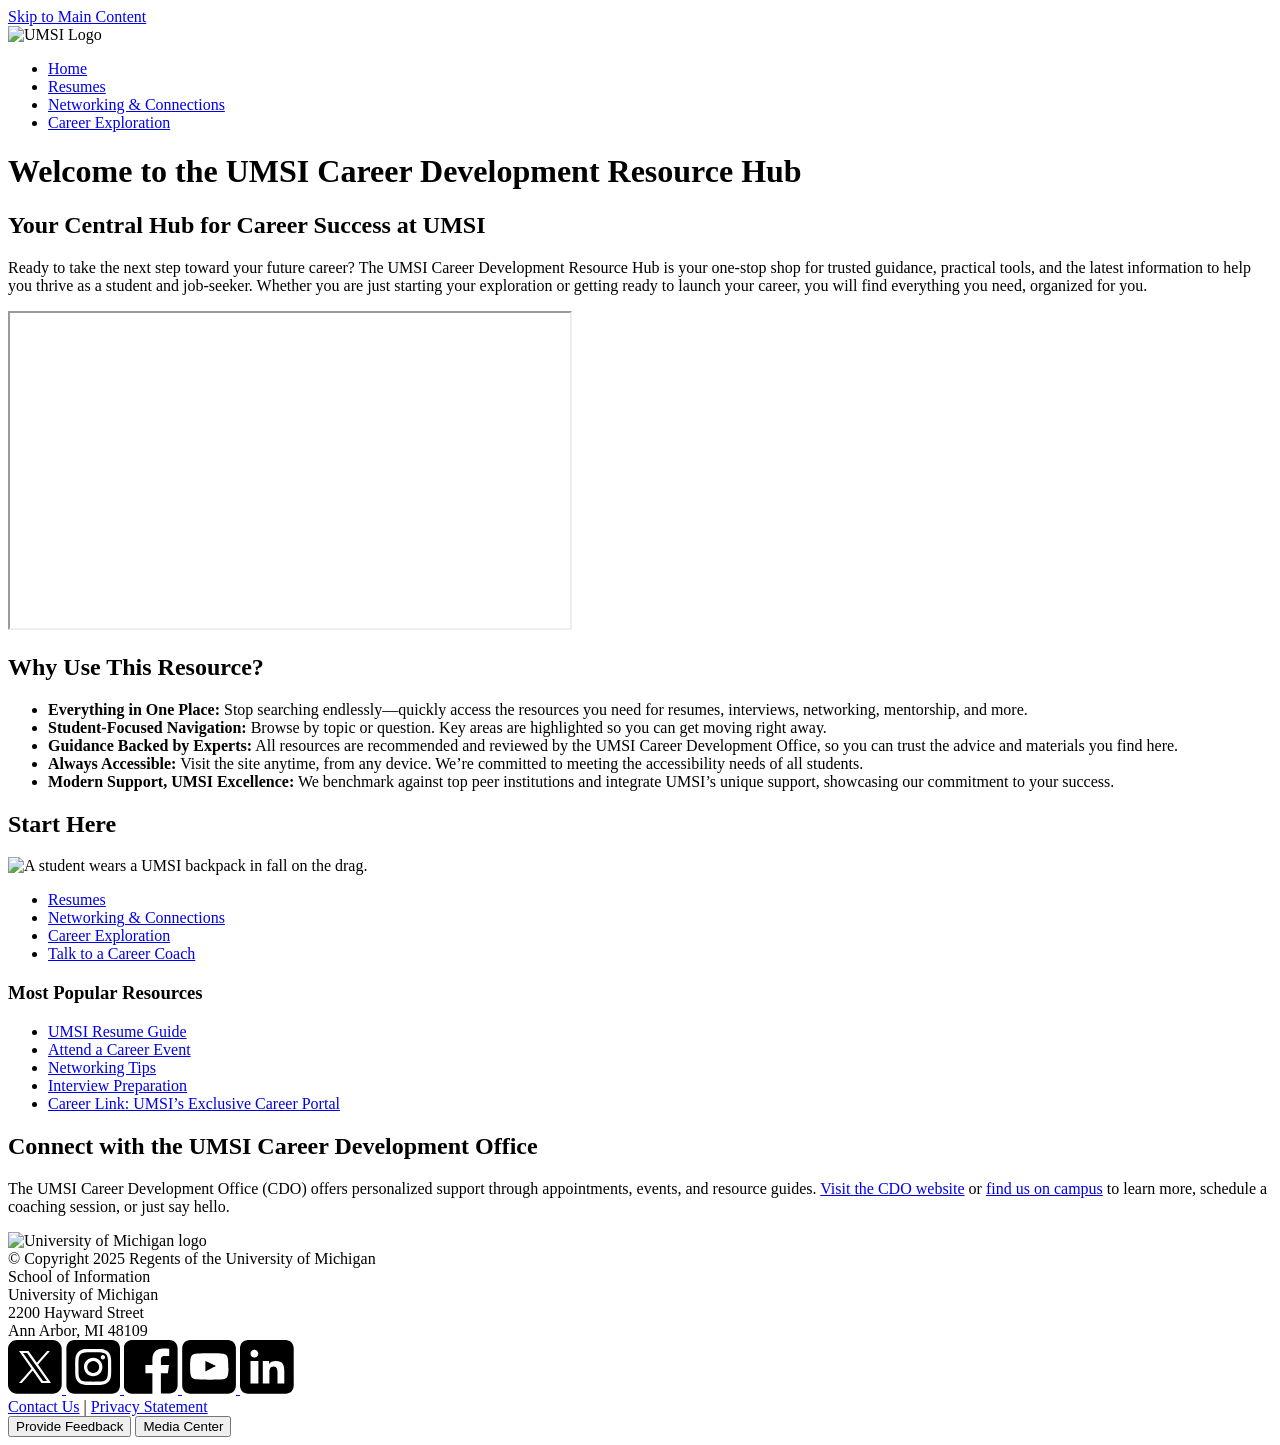
==== index.html @ f075dd71 "init push" ====
<!DOCTYPE html>
<html lang="en">

<head>
  <meta charset="UTF-8">
  <meta name="viewport" content="width=device-width, initial-scale=1.0">
  <title>MSI Career Development Resource Hub</title>
</head>

<body>

  <header>
    <a href="#main" class="skip">Skip to Main Content</a>
    <br><img src="images/UMSI_signature_vertical_informal_solidblue.jpg" alt="UMSI Logo">
    <nav>
      <ul>
        <li><a href="index.html">Home</a></li>
        <li><a href="resume.html">Resumes</a></li>
        <li><a href="networking&connections.html">Networking & Connections</a></li>
        <li><a href="careerexplore.html">Career Exploration</a></li>
      </ul>
    </nav>
    <h1>Welcome to the UMSI Career Development Resource Hub</h1>

  </header>
  <main id="main">
    <section>
      <h2>Your Central Hub for Career Success at UMSI</h2>
      <p>
        Ready to take the next step toward your future career? The UMSI Career Development Resource Hub is your one-stop
        shop for trusted guidance, practical tools, and the latest information to help you thrive as a student and
        job-seeker. Whether you are just starting your exploration or getting ready to launch your career, you will find
        everything you need, organized for you.
      </p>
      <iframe width="560" height="315" src="https://www.youtube.com/embed/GSjGeDYJ5Nk?si=qhxJPRTIT___x8hG"
        title="YouTube video player" 
        allow="accelerometer; autoplay; clipboard-write; encrypted-media; gyroscope; picture-in-picture; web-share"
        referrerpolicy="strict-origin-when-cross-origin" allowfullscreen></iframe>
    </section>

    <section>
      <h2>Why Use This Resource?</h2>


      <ul>
        <li><strong>Everything in One Place:</strong> Stop searching endlessly—quickly access the resources you need for
          resumes, interviews, networking, mentorship, and more.</li>
        <li><strong>Student-Focused Navigation:</strong> Browse by topic or question. Key areas are highlighted so you
          can get moving right away.</li>
        <li><strong>Guidance Backed by Experts:</strong> All resources are recommended and reviewed by the UMSI Career
          Development Office, so you can trust the advice and materials you find here.</li>
        <li><strong>Always Accessible:</strong> Visit the site anytime, from any device. We’re committed to meeting the
          accessibility needs of all students.</li>
        <li><strong>Modern Support, UMSI Excellence:</strong> We benchmark against top peer institutions and integrate
          UMSI’s unique support, showcasing our commitment to your success.</li>
      </ul>
    </section>
    <section>
      <h2>Start Here</h2>
      <div>
        <img src="images/UMSI_CampusFall_UMSIBackpack_02.jpg" width="500" height="400"
          alt="A student wears a UMSI backpack in fall on the drag.">
        <ul>
          <li><a href="resume.html">Resumes</a></li>
          <li><a href="networking&connections.html">Networking & Connections</a></li>
          <li><a href="careerexplore.html">Career Exploration</a></li>
          <!--open to talk to career coach page, insert link-->
          <li><a href="https://umich.instructure.com/courses/137916/pages/talk-to-a-career-coach">Talk to a Career
              Coach</a></li>
        </ul>


      </div>
      <div>
        <h3>Most Popular Resources</h3>
        <ul>
          <li><a href="https://docs.google.com/document/d/1_1GfDJyVGIgE82MZjVhuWT_aB_2Hcj1NN62FUCXoR_o/edit?tab=t.0"
              target="_blank">UMSI Resume Guide</a></li>
          <li><a href="https://umich.instructure.com/courses/137916/pages/attend-an-event" target="_blank">Attend a
              Career Event</a></li>
          <li><a href="https://docs.google.com/document/d/18HMt79BU8ovGf9z7_P7No5tuwUS6qHNW5u0sgrepLtE/edit?tab=t.0"
              target="_blank">Networking Tips</a></li>
          <li><a
              href="https://docs.google.com/presentation/d/15n-XqsFEntdbkZz89K-ohf7Or1NnCt5CQNDG-6fh2a0/edit?usp=sharing"
              target="_blank">Interview Preparation</a></li>
          <li><a href="https://si-umich.12twenty.com/Login" target="_blank">Career Link: UMSI’s Exclusive Career
              Portal</a></li>
        </ul>
      </div>
    </section>
    <section>
      <h2>Connect with the UMSI Career Development Office</h2>
      <p>
        The UMSI Career Development Office (CDO) offers personalized support through appointments, events, and resource
        guides. <a href="https://umich.instructure.com/courses/137916" target="_blank">Visit the CDO website</a> or <a
          href="https://www.si.umich.edu/about-umsi/getting-umsi" target="_blank">find us on campus</a> to learn more,
        schedule a coaching session, or just say hello.
      </p>
    </section>

    <!-- Content taken & modified from UMGPT with the prompt, "Write me a webpage of intro content to help meet the following requirements - this is for the home page": and then pasted in the client objectives & project requirements"
        UMGPT. (2025). UMGPT ( GPT-4.1 August 25th version) [Large language model]. -->
  </main>
  <footer>
    <div class="container grid--3col--equal">
      <div class="l-3up--1">

        <img src="images/UMSI_signature_vertical_informal_solidblue.jpg" width="54" height="54" alt="University of Michigan logo"
          class="brand">
      </div>

      <div class="l-3up--2">

        <div class="copyright-and-links">
          © Copyright <span class="copyright-and-links--date">2025</span> Regents of the University of Michigan
        </div>

        <div class="footer--address">
          School of Information<br>
          University of Michigan<br>
          2200 Hayward Street<br>
          Ann Arbor, MI 48109<br>
        </div>
      </div>

      <div class="l-3up--3">




        <div class="social-media-icon-group">
          <a href="https://twitter.com/umsi" class="social-media-icon" 
            title="University of Michigan School of Information X (opens in a new window)" target="_blank"
            rel="noopener">
            <!--?xml version="1.0" encoding="utf-8"?-->
            <svg version="1.1" xmlns="http://www.w3.org/2000/svg" width="54" height="54" xmlns:xlink="http://www.w3.org/1999/xlink" x="0px"
              y="0px" viewBox="0 0 54 54" style="enable-background:new 0 0 54 54;" xml:space="preserve">
              <path
                d="M0 9.00001C0 4.02944 4.02944 0 9 0H44.7C49.6706 0 53.7 4.02944 53.7 9V44.7C53.7 49.6706 49.6706 53.7 44.7 53.7H9.00001C4.02944 53.7 0 49.6706 0 44.7V9.00001ZM30.0443 24.5429L41.9571 11H39.1341L28.7903 22.7591L20.5287 11H11L23.4931 28.7818L11 42.9836H13.8231L24.7464 30.5656L33.4713 42.9836H43L30.0437 24.5429H30.0443ZM15.056 13.0784L15.7143 14L34.9998 40.9997H38.9998L38.2857 40L19.056 13.0784H15.056Z">
              </path>
            </svg>
          </a>
          <a href="https://www.instagram.com/umschoolofinformation" class="social-media-icon"
            title="University of Michigan School of Information Instagram (opens in a new window)" target="_blank"
            rel="noopener">
            <!--?xml version="1.0" encoding="utf-8"?-->
            <svg version="1.1" xmlns="http://www.w3.org/2000/svg" width="54" height="54" xmlns:xlink="http://www.w3.org/1999/xlink" x="0px"
              y="0px" viewBox="0 0 54 54" style="enable-background:new 0 0 54 54;" xml:space="preserve">
              <g>
                <ellipse transform="matrix(0.9732 -0.2298 0.2298 0.9732 -5.4718 6.9809)" class="st0" cx="27.2" cy="27"
                  rx="6" ry="6"></ellipse>
                <path d="M41.3,16.4c-0.3-0.8-0.7-1.4-1.3-2.1c-0.6-0.6-1.2-1-2.1-1.3c-0.6-0.2-1.6-0.5-3.3-0.6
		c-1.9-0.1-2.5-0.1-7.3-0.1s-5.4,0-7.3,0.1c-1.8,0.1-2.7,0.4-3.3,0.6c-0.8,0.3-1.4,0.7-2.1,1.3c-0.6,0.6-1,1.2-1.3,2.1
		C13,17,12.7,18,12.6,19.7c-0.1,1.9-0.1,2.5-0.1,7.3c0,4.8,0,5.4,0.1,7.3c0.1,1.8,0.4,2.7,0.6,3.3c0.3,0.8,0.7,1.4,1.3,2.1
		c0.6,0.6,1.2,1,2.1,1.3c0.6,0.2,1.6,0.5,3.3,0.6c1.9,0.1,2.5,0.1,7.3,0.1c4.8,0,5.4,0,7.3-0.1c1.8-0.1,2.7-0.4,3.3-0.6
		c0.8-0.3,1.4-0.7,2.1-1.3c0.6-0.6,1-1.2,1.3-2.1c0.2-0.6,0.5-1.6,0.6-3.3C42,32.4,42,31.8,42,27c0-4.8,0-5.4-0.1-7.3
		C41.8,18,41.5,17,41.3,16.4z M27.2,36.2c-5.1,0-9.2-4.1-9.2-9.2c0-5.1,4.1-9.2,9.2-9.2s9.2,4.1,9.2,9.2
		C36.5,32.1,32.4,36.2,27.2,36.2z M36.9,19.5c-1.2,0-2.2-1-2.2-2.2c0-1.2,1-2.2,2.2-2.2c1.2,0,2.2,1,2.2,2.2
		C39,18.6,38.1,19.5,36.9,19.5z"></path>
                <path d="M46,0H8.4c-4.4,0-8,3.6-8,8v37.7c0,4.4,3.6,8,8,8H46c4.4,0,8-3.6,8-8V8C54,3.6,50.4,0,46,0z M45.1,34.4
		c-0.1,1.9-0.4,3.2-0.8,4.4C43.8,40,43.2,41,42.2,42s-2,1.6-3.2,2.1c-1.1,0.4-2.5,0.8-4.4,0.8C32.7,45,32.1,45,27.2,45
		s-5.5,0-7.4-0.1c-1.9-0.1-3.2-0.4-4.4-0.8c-1.2-0.5-2.2-1.1-3.2-2.1c-1-1-1.6-2-2.1-3.2c-0.4-1.1-0.7-2.5-0.8-4.4
		c-0.1-1.9-0.1-2.5-0.1-7.4c0-4.9,0-5.5,0.1-7.4c0.1-1.9,0.4-3.2,0.8-4.4c0.5-1.2,1.1-2.2,2.1-3.2c1-1,2-1.6,3.2-2.1
		c1.1-0.4,2.5-0.7,4.4-0.8C21.7,9,22.4,9,27.2,9s5.5,0,7.4,0.1c1.9,0.1,3.2,0.4,4.4,0.8c1.2,0.5,2.2,1.1,3.2,2.1c1,1,1.6,2,2.1,3.2
		c0.4,1.1,0.7,2.5,0.8,4.4c0.1,1.9,0.1,2.5,0.1,7.4C45.3,31.9,45.2,32.5,45.1,34.4z"></path>
              </g>
            </svg>
          </a>
          <a href="https://www.facebook.com/uomsi/" class="social-media-icon"
            title="University of Michigan School of Information Facebook (opens in a new window)" target="_blank"
            rel="noopener">
            <!--?xml version="1.0" encoding="utf-8"?-->
            <svg version="1.1" xmlns="http://www.w3.org/2000/svg" width="54" height="54" xmlns:xlink="http://www.w3.org/1999/xlink" x="0px"
              y="0px" viewBox="0 0 54 54" style="enable-background:new 0 0 54 54;" xml:space="preserve">
              <path
                d="M45.5,0H7.9c-4.4,0-8,3.6-8,8v37.7c0,4.4,3.6,8,8,8h20.5V33.2h-7v-8.1h7v-6c0-6.9,4.3-10.7,10.5-10.7
	c3,0,5.5,0.2,6.3,0.3V16l-4.3,0c-3.4,0-4,1.6-4,3.9v5.2h8.1l-1.1,8.1h-7v20.4h8.7c4.4,0,8-3.6,8-8V8C53.5,3.6,49.9,0,45.5,0z">
              </path>
            </svg>
          </a>
          <a href="https://www.youtube.com/user/schoolofinformation" class="social-media-icon"
            title="University of Michigan School of Information YouTube (opens in a new window)" target="_blank"
            rel="noopener">
            <!--?xml version="1.0" encoding="utf-8"?-->
            <svg version="1.1" xmlns="http://www.w3.org/2000/svg" width="54" height="54" xmlns:xlink="http://www.w3.org/1999/xlink" x="0px"
              y="0px" viewBox="0 0 54 54" style="enable-background:new 0 0 54 54;" xml:space="preserve">
              <g>
                <polygon points="23.4,20.9 33.7,26.1 23.4,31.4 	"></polygon>
                <polygon points="23.4,20.9 32.5,26.8 33.7,26.1 	"></polygon>
                <path d="M45.9,0H8.2c-4.4,0-8,3.6-8,8v37.7c0,4.4,3.6,8,8,8h37.7c4.4,0,8-3.6,8-8V8C53.9,3.6,50.3,0,45.9,0z
		 M46.5,27.9c0,3-0.4,6.1-0.4,6.1s-0.4,2.6-1.5,3.7c-1.5,1.5-3.1,1.5-3.8,1.6c-5.4,0.4-13.5,0.4-13.5,0.4s-10-0.1-13.1-0.4
		c-0.9-0.2-2.8-0.1-4.2-1.6C8.9,36.6,8.5,34,8.5,34s-0.4-3-0.4-6.1v-2.8c0-3,0.4-6.1,0.4-6.1s0.4-2.6,1.5-3.7
		c1.5-1.5,3.1-1.5,3.8-1.6c5.4-0.4,13.4-0.4,13.4-0.4h0c0,0,8.1,0,13.4,0.4c0.8,0.1,2.4,0.1,3.8,1.6c1.2,1.1,1.5,3.7,1.5,3.7
		s0.4,3,0.4,6.1V27.9z"></path>
              </g>
            </svg>
          </a>
          <a href="https://www.linkedin.com/school/university-of-michigan---school-of-information/"
            class="social-media-icon"
            title="University of Michigan School of Information LinkedIn (opens in a new window)" target="_blank"
            rel="noopener">
            <!--?xml version="1.0" encoding="utf-8"?-->
            <svg version="1.1" xmlns="http://www.w3.org/2000/svg" width="54" height="54" xmlns:xlink="http://www.w3.org/1999/xlink" x="0px"
              y="0px" viewBox="0 0 54 54" style="enable-background:new 0 0 54 54;" xml:space="preserve">
              <path d="M45.6,0H8C3.6,0,0,3.6,0,8v37.7c0,4.4,3.6,8,8,8h37.7c4.4,0,8-3.6,8-8V8C53.6,3.6,50,0,45.6,0z M18.4,43.4h-7.9
	V20.9h7.9V43.4z M14.4,17.6c-2.2,0-3.9-1.8-3.9-3.9c0-2.2,1.8-3.9,3.9-3.9c2.2,0,3.9,1.8,3.9,3.9C18.4,15.8,16.6,17.6,14.4,17.6z
	 M44.3,31.1v12.4h-6.8v-11c0-2.6-0.3-6-3.9-6c-3.6,0-4.2,2.8-4.2,5.8v11.2h-6.6V20.9h6.3v3h0.1c0.9-1.8,3.2-3,6.6-3
	C42.9,20.9,44.3,25,44.3,31.1L44.3,31.1z"></path>
            </svg>
          </a>
        </div>

        <div class="footer-links">
          <a href="/about-umsi/contact-us">Contact Us</a>
          |
          <a href="/privacy-statement">Privacy Statement</a>
        </div>
        <div class="footer-feedback">
          <a href="https://umich.qualtrics.com/jfe/form/SV_9RAiBJITFVOxkHz" class="ext" data-extlink="" target="_blank"
            rel="noopener" title="(opens in a new window)"></a>

            <button type="button" class="footer--contact-button">Provide Feedback</button>
          <a href="/about-umsi/media-center"></a>

            <button type="button" class="footer--contact-button">Media Center</button>
          
        </div>
      </div>
    </div>
  </footer>
</body>

</html>
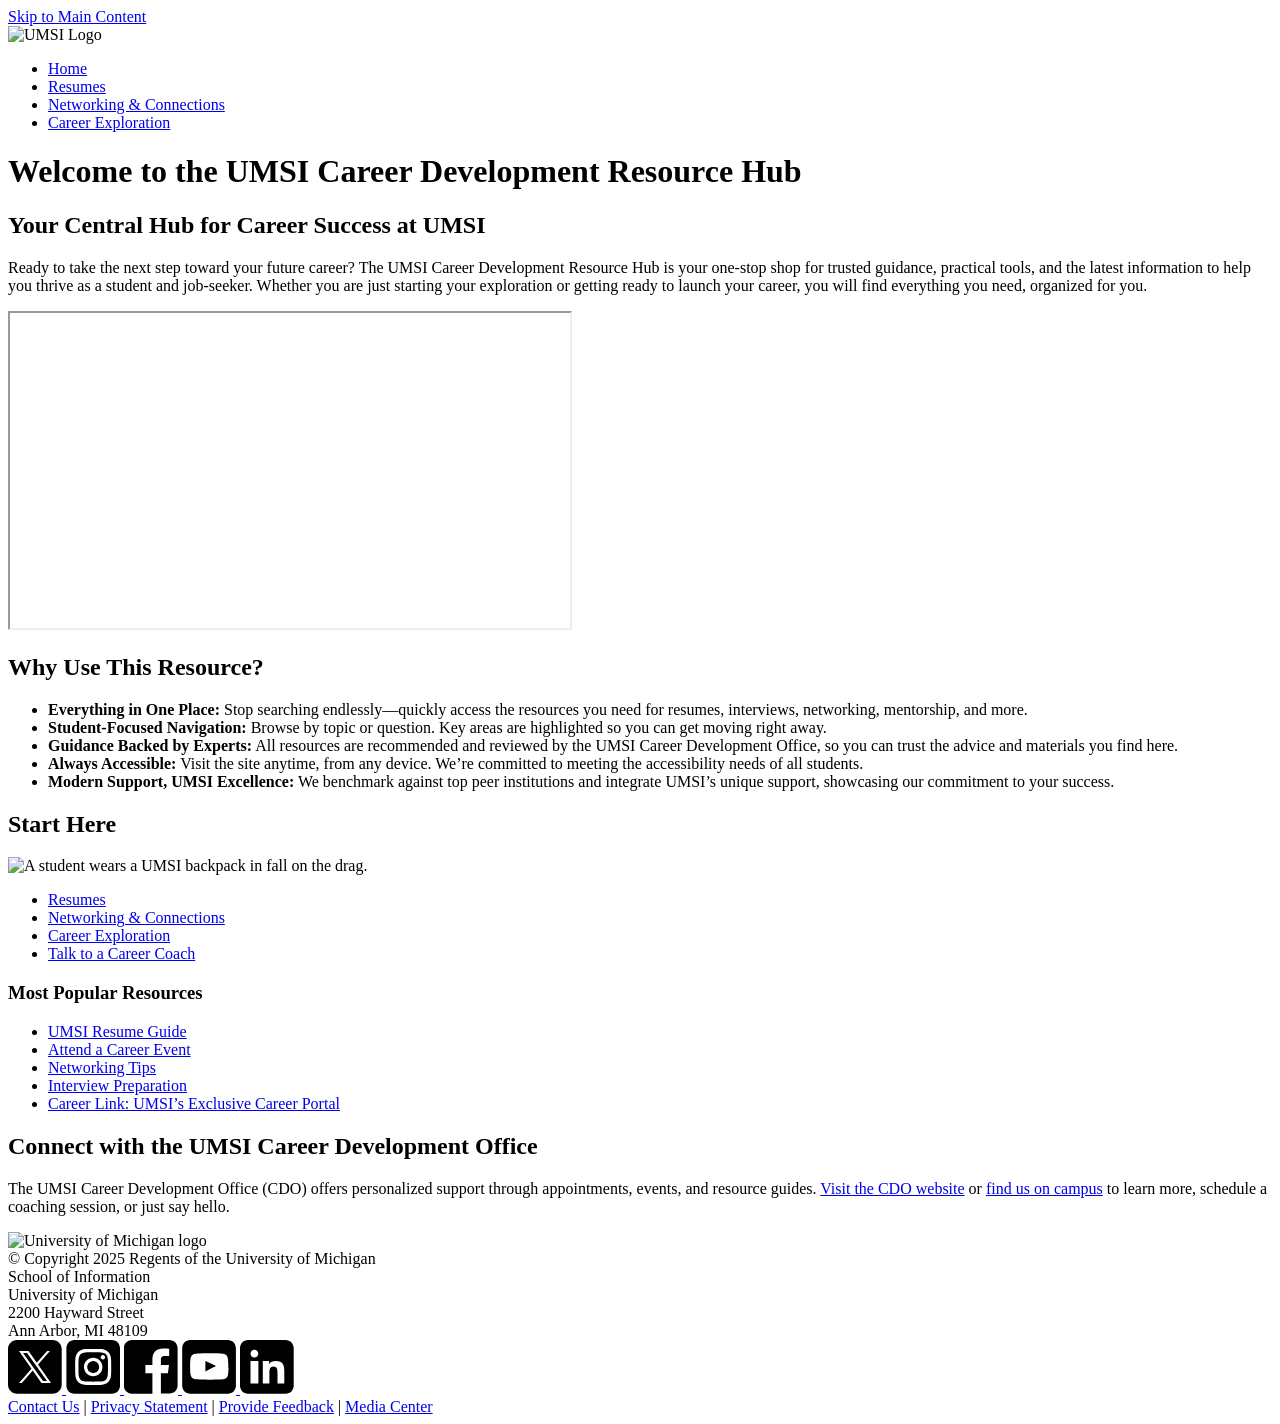
==== commit edded5f6: "finished" ====
--- a/index.html
+++ b/index.html
@@ -211,19 +211,13 @@
         </div>
 
         <div class="footer-links">
-          <a href="/about-umsi/contact-us">Contact Us</a>
+          <a href="https://www.si.umich.edu/about-umsi/contact-us">Contact Us</a>
           |
-          <a href="/privacy-statement">Privacy Statement</a>
-        </div>
-        <div class="footer-feedback">
-          <a href="https://umich.qualtrics.com/jfe/form/SV_9RAiBJITFVOxkHz" class="ext" data-extlink="" target="_blank"
-            rel="noopener" title="(opens in a new window)"></a>
-
-            <button type="button" class="footer--contact-button">Provide Feedback</button>
-          <a href="/about-umsi/media-center"></a>
-
-            <button type="button" class="footer--contact-button">Media Center</button>
-          
+          <a href="https://www.si.umich.edu/privacy-statement">Privacy Statement</a>
+          |
+          <a href="https://umich.qualtrics.com/jfe/form/SV_9RAiBJITFVOxkHz">Provide Feedback</a>
+          |
+          <a href="https://www.si.umich.edu/about-umsi/media-center">Media Center</a>
         </div>
       </div>
     </div>
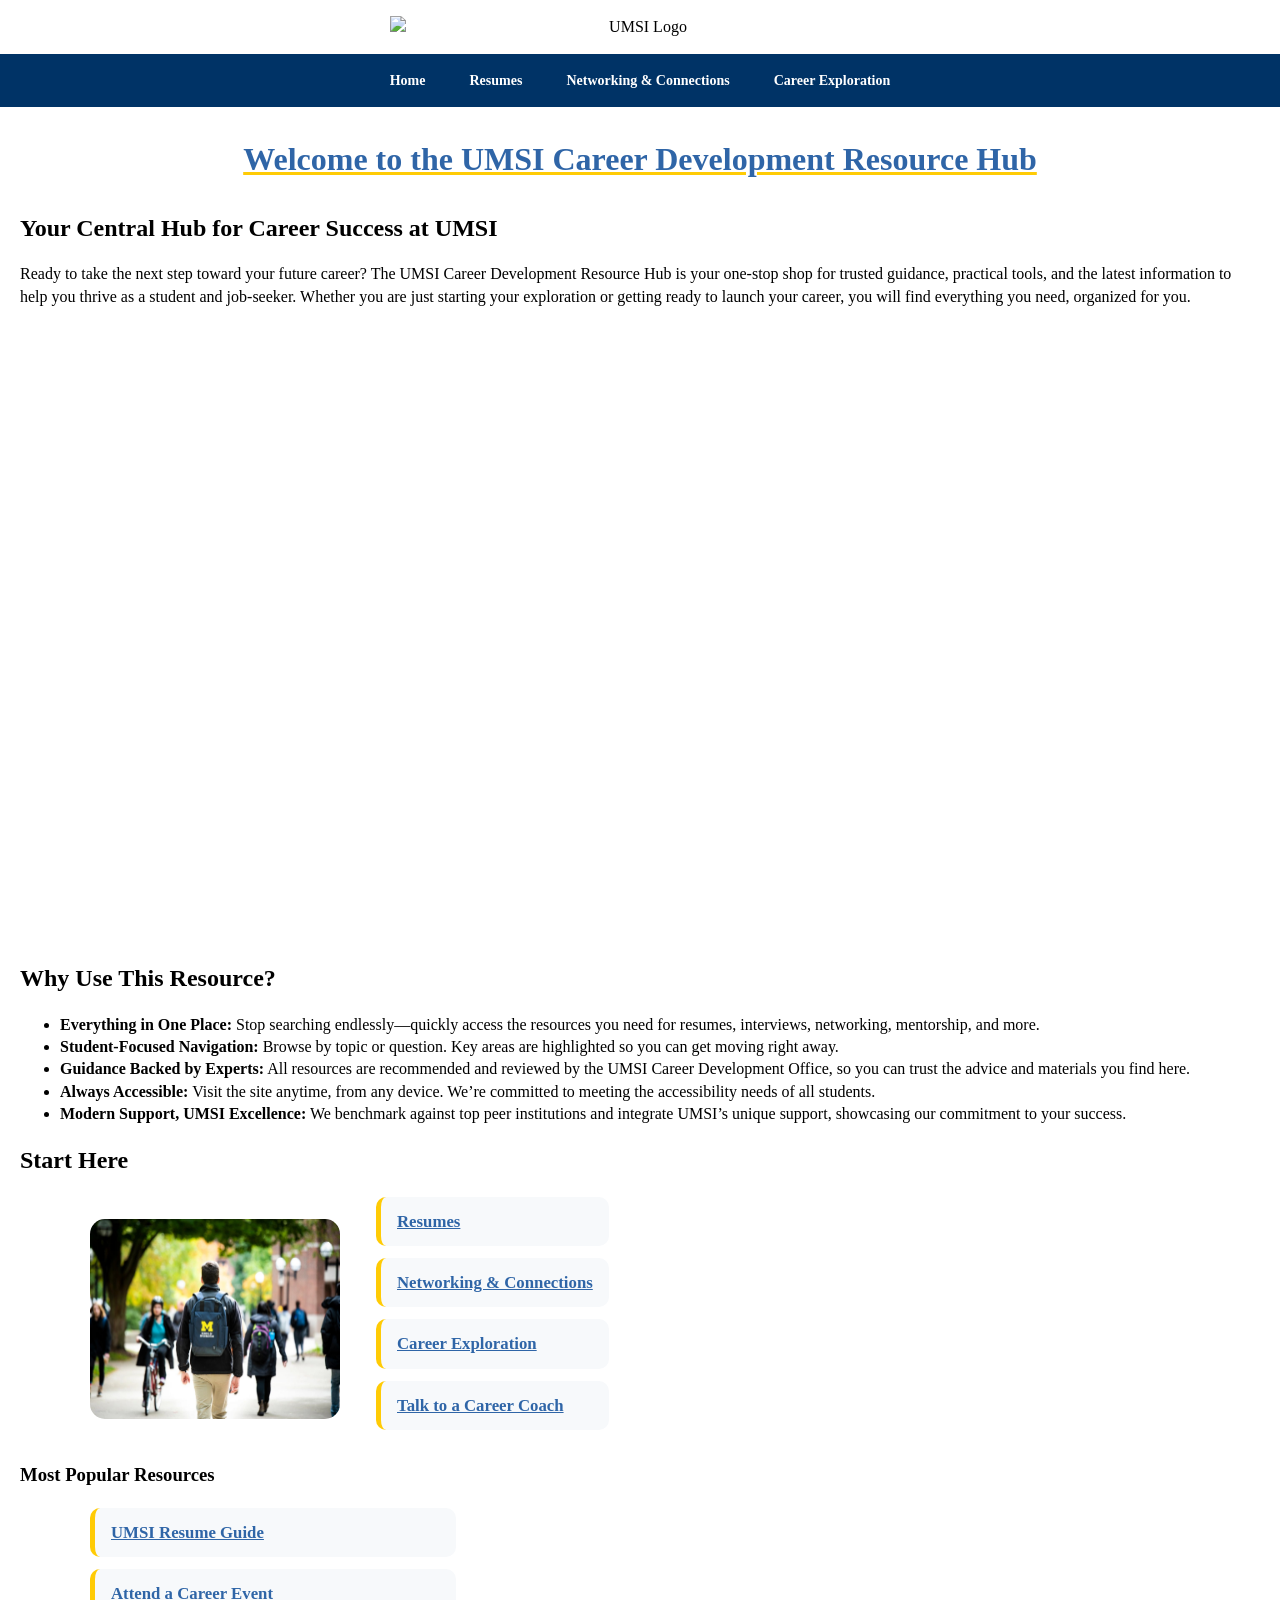
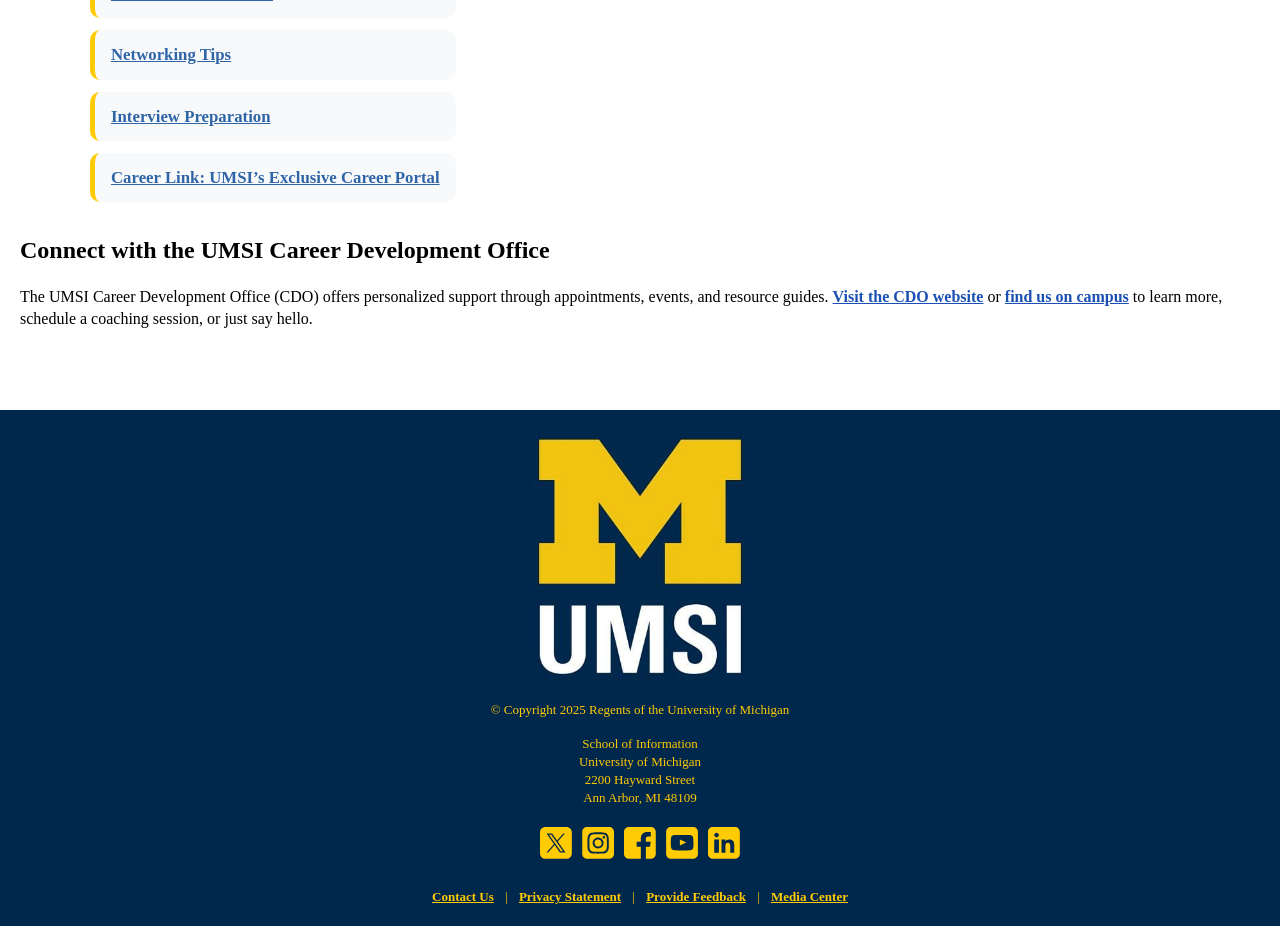
==== commit 262e6f70: "Add files via upload" ====
--- a/index.html
+++ b/index.html
@@ -4,14 +4,17 @@
 <head>
   <meta charset="UTF-8">
   <meta name="viewport" content="width=device-width, initial-scale=1.0">
+  <link rel="stylesheet" href="html5reset.css">
+  <link rel="stylesheet" href="style.css">
   <title>MSI Career Development Resource Hub</title>
+  
 </head>
 
 <body>
 
   <header>
     <a href="#main" class="skip">Skip to Main Content</a>
-    <br><img src="images/UMSI_signature_vertical_informal_solidblue.jpg" alt="UMSI Logo">
+    <img src="images/Screenshot 2025-10-12 at 5.35.08 PM.png" alt="UMSI Logo">
     <nav>
       <ul>
         <li><a href="index.html">Home</a></li>
@@ -26,17 +29,20 @@
   <main id="main">
     <section>
       <h2>Your Central Hub for Career Success at UMSI</h2>
-      <p>
-        Ready to take the next step toward your future career? The UMSI Career Development Resource Hub is your one-stop
-        shop for trusted guidance, practical tools, and the latest information to help you thrive as a student and
-        job-seeker. Whether you are just starting your exploration or getting ready to launch your career, you will find
-        everything you need, organized for you.
-      </p>
+      <div class = "intro_text">
+        <p>
+          Ready to take the next step toward your future career? The UMSI Career Development Resource Hub is your one-stop
+          shop for trusted guidance, practical tools, and the latest information to help you thrive as a student and
+          job-seeker. Whether you are just starting your exploration or getting ready to launch your career, you will find
+          everything you need, organized for you.
+        </p>
+      </div>
+      <div class="video-container">
       <iframe width="560" height="315" src="https://www.youtube.com/embed/GSjGeDYJ5Nk?si=qhxJPRTIT___x8hG"
         title="YouTube video player" 
         allow="accelerometer; autoplay; clipboard-write; encrypted-media; gyroscope; picture-in-picture; web-share"
         referrerpolicy="strict-origin-when-cross-origin" allowfullscreen></iframe>
-    </section>
+    </section></div>
 
     <section>
       <h2>Why Use This Resource?</h2>
@@ -57,7 +63,7 @@
     </section>
     <section>
       <h2>Start Here</h2>
-      <div>
+      <div class="start-here-grid">
         <img src="images/UMSI_CampusFall_UMSIBackpack_02.jpg" width="500" height="400"
           alt="A student wears a UMSI backpack in fall on the drag.">
         <ul>
@@ -68,11 +74,10 @@
           <li><a href="https://umich.instructure.com/courses/137916/pages/talk-to-a-career-coach">Talk to a Career
               Coach</a></li>
         </ul>
-
-
       </div>
       <div>
         <h3>Most Popular Resources</h3>
+        <div class="popular-resources-grid">
         <ul>
           <li><a href="https://docs.google.com/document/d/1_1GfDJyVGIgE82MZjVhuWT_aB_2Hcj1NN62FUCXoR_o/edit?tab=t.0"
               target="_blank">UMSI Resume Guide</a></li>
@@ -224,4 +229,8 @@
   </footer>
 </body>
 
-</html>+</html>
+
+
+
+
--- a/style.css
+++ b/style.css
@@ -0,0 +1,303 @@
+/* Navigation Styles */
+/* linked in index.html */
+/* linked in <head> as <link rel="stylesheet" href="style.css"> */
+
+/*****************************************************************************
+/* restoration styling added by chatgpt version 5.0 */
+/* added html5reset.css after making styling edits -- had to add restoration styling 
+******************************************************************************/
+html,
+body {
+    margin: 0;
+    padding: 0;
+    font-family: Times, serif;
+    font-size: 16px;
+    line-height: 1.4;
+    color: #000;
+    background-color: #fff;
+}
+
+h1 {
+    font-size: 2em;
+    margin: 0.67em;
+}
+
+h2 {
+    font-size: 1.5em;
+    margin: 0.75em 0;
+}
+
+h3 {
+    font-size: 1.17em;
+    margin: 1em 0;
+}
+
+p {
+    margin: 1em 0;
+}
+
+ul,
+ol {
+    padding-left: 40px;
+    list-style: disc;
+}
+
+a {
+    color: #1a4fb4;
+    text-decoration: underline;
+    font-weight: bold;
+    transition: color 0.2s;
+}
+
+a:hover, a:focus {
+    color: #FFCB05;
+    text-decoration: underline;
+}
+
+img {
+    display: block;
+    max-width: 100%;
+    height: auto;
+}
+
+table {
+    border-collapse: collapse;
+    width: 100%;
+}
+
+th,
+td {
+    padding: 0.5em;
+    text-align: left;
+    border-bottom: 1px solid #ddd;
+}
+
+/* end of citedcode */
+
+/* skip to main styling */
+.skip {
+    position: absolute;
+    left: -9999px;
+    width: 1px;
+    height: 1px;
+    overflow: hidden;
+    z-index: 9999;
+    background: #FFCB05;
+    color: #00274C;
+    padding: 12px 0;
+}
+
+.skip:focus {
+    position: static;
+    left: auto;
+    width: 100%;
+    height: auto;
+    overflow: visible;
+    display: block;
+    text-align: center;
+    outline: 2px solid #00274C;
+    padding: 12px 20px;
+}
+
+nav {
+    background-color: #003366;
+    padding: 15px 0;
+    text-align: center;
+}
+
+nav ul {
+    display: flex;
+    justify-content: center;
+    align-items: center;
+    list-style: none;
+    padding: 0;
+    margin: 0;
+}
+
+nav ul li {
+    margin: 0 10px;
+}
+
+nav ul li a {
+    color: #fff;
+    text-decoration: none;
+    font-weight: bold;
+    padding: 10px 12px;
+    font-size: 14px;
+    border-radius: 5px;
+}
+
+nav ul li a:hover {
+    background-color: #f0f0f0;
+    color: #003366;
+}
+
+/* Header h1 Styles */
+header {
+    background-color: transparent;
+    text-align: center;
+    padding: 0;
+    margin: 0;
+}
+
+header h1 {
+    color: #2F65A7;
+    text-align: center;
+    margin: 30px 20px;
+    text-decoration: underline;
+    text-decoration-color: #FFCB05;
+}
+
+
+header img {
+    display: block;
+    width: 90%;
+    max-width: 500px;
+    margin: 0 auto;
+    padding: 1rem 0;
+}
+
+main {
+    margin: 30px 20px;
+}
+
+.video-container {
+    position: relative;
+    width: 100%;
+    padding-bottom: 50%;
+    height: 0;
+    overflow: hidden;
+}
+
+.video-container iframe {
+    position: absolute;
+    top: 0;
+    left: 0;
+    width: 100%;
+    height: 100%;
+    border: 0;
+}
+
+/* --- START HERE GRID --- */
+
+/* Responsive grid for start-here and popular-resources */
+.start-here-grid,
+.popular-resources-grid {
+    display: flex;
+    gap: 36px;
+    max-width: 1100px;
+    margin: 20px auto;
+    text-align: center;
+    align-items: center;
+}
+
+.start-here-grid img {
+    width: 250px;
+    /* max-width: 520px; */
+    height: 200px;
+    border-radius: 15px;
+}
+
+.start-here-grid ul,
+.popular-resources-grid ul {
+    list-style: none;
+    padding-left: 0;
+    font-size: 1.05em;
+}
+
+.start-here-grid li,
+.popular-resources-grid li {
+    background: #f7f9fb;
+    border-left: 5px solid #FFCB05;
+    padding: 12px 16px;
+    margin-bottom: 12px;
+    border-radius: 10px;
+    line-height: 1.5;
+    text-align: left;
+}
+
+.start-here-grid li:hover,
+.popular-resources-grid li:hover {
+    background: #fff7cc;
+}
+
+.start-here-grid li a,
+.popular-resources-grid li a {
+    color: #2F65A7;
+    font-weight: bold;
+}
+
+.start-here-grid li a:hover,
+.popular-resources-grid li a:hover {
+    text-decoration: underline;
+}
+
+.data-content {
+    display: flex;
+    gap: 2rem;
+    align-items: flex-start;
+}
+
+.data-content p {
+    flex: 1 1 0;
+    margin: 0 0 0 0;
+}
+
+.data-content ul {
+    flex: 1 1 0;
+    margin: 0;
+    padding-left: 1.5em;
+}
+
+/* footer styling*/
+.brand {
+    display: block;
+    margin-left: auto;
+    margin-right: auto;
+    width: 20%;
+    height: 20%;
+    margin-bottom: 20px;
+
+}
+
+footer {
+    background-color: #00274C;
+    color: #FFCB05;
+    padding: 15px 0;
+    text-align: center;
+    font-size: 13px;
+    margin-top: 80px;
+}
+
+footer a {
+    color: #FFCB05;
+}
+
+/* School of info and address */
+.footer--address {
+    margin-top: 15px;
+    margin-bottom: 20px;
+}
+
+/*icons*/
+/* Social media icon group smaller size */
+/* Social media icon group smaller size and centered */
+.social-media-icon-group {
+    margin-bottom: 20px;
+    fill: #FFCB05;
+    display: flex;
+    gap: 10px;
+    justify-content: center;
+}
+
+.social-media-icon-group .social-media-icon svg {
+    width: 32px;
+    height: 32px;
+}
+
+/* sublinks*/
+.footer-links a {
+    margin: 0 8px;
+    padding: 4px 0;
+    display: inline-block;
+}
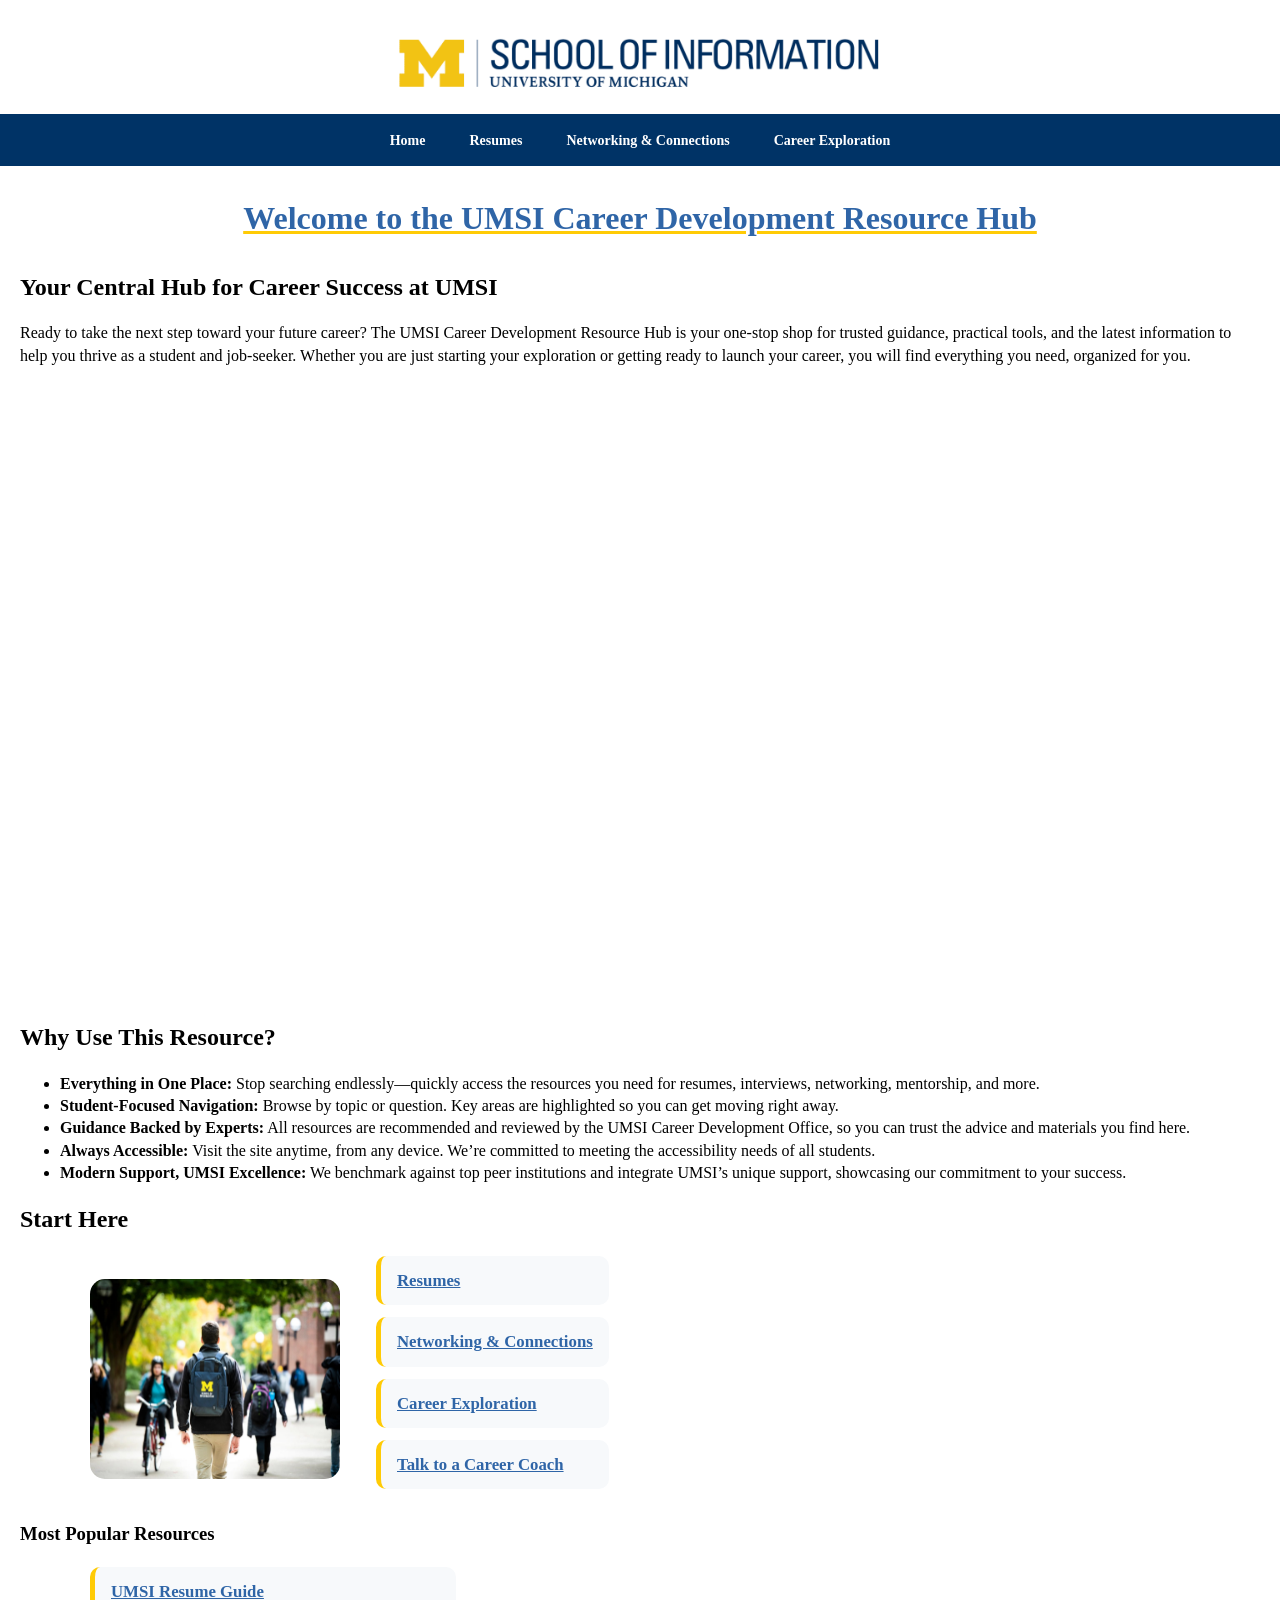
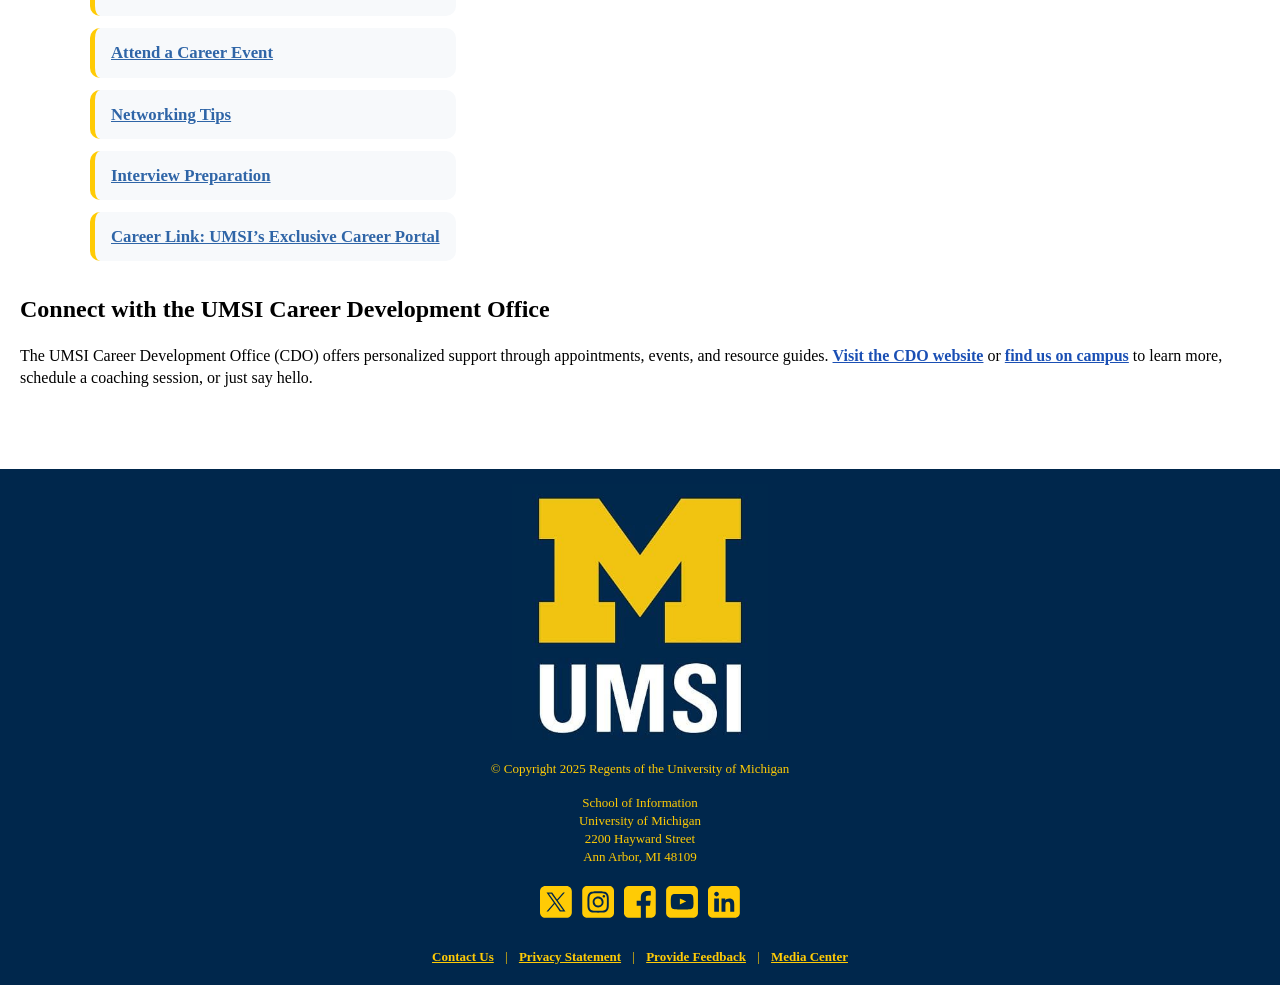
==== commit ef4d23e0: "Add files via upload" ====
--- a/index.html
+++ b/index.html
@@ -14,7 +14,7 @@
 
   <header>
     <a href="#main" class="skip">Skip to Main Content</a>
-    <img src="images/Screenshot 2025-10-12 at 5.35.08 PM.png" alt="UMSI Logo">
+    <img src="images/UMSI_LOGO.png" alt="UMSI Logo">
     <nav>
       <ul>
         <li><a href="index.html">Home</a></li>
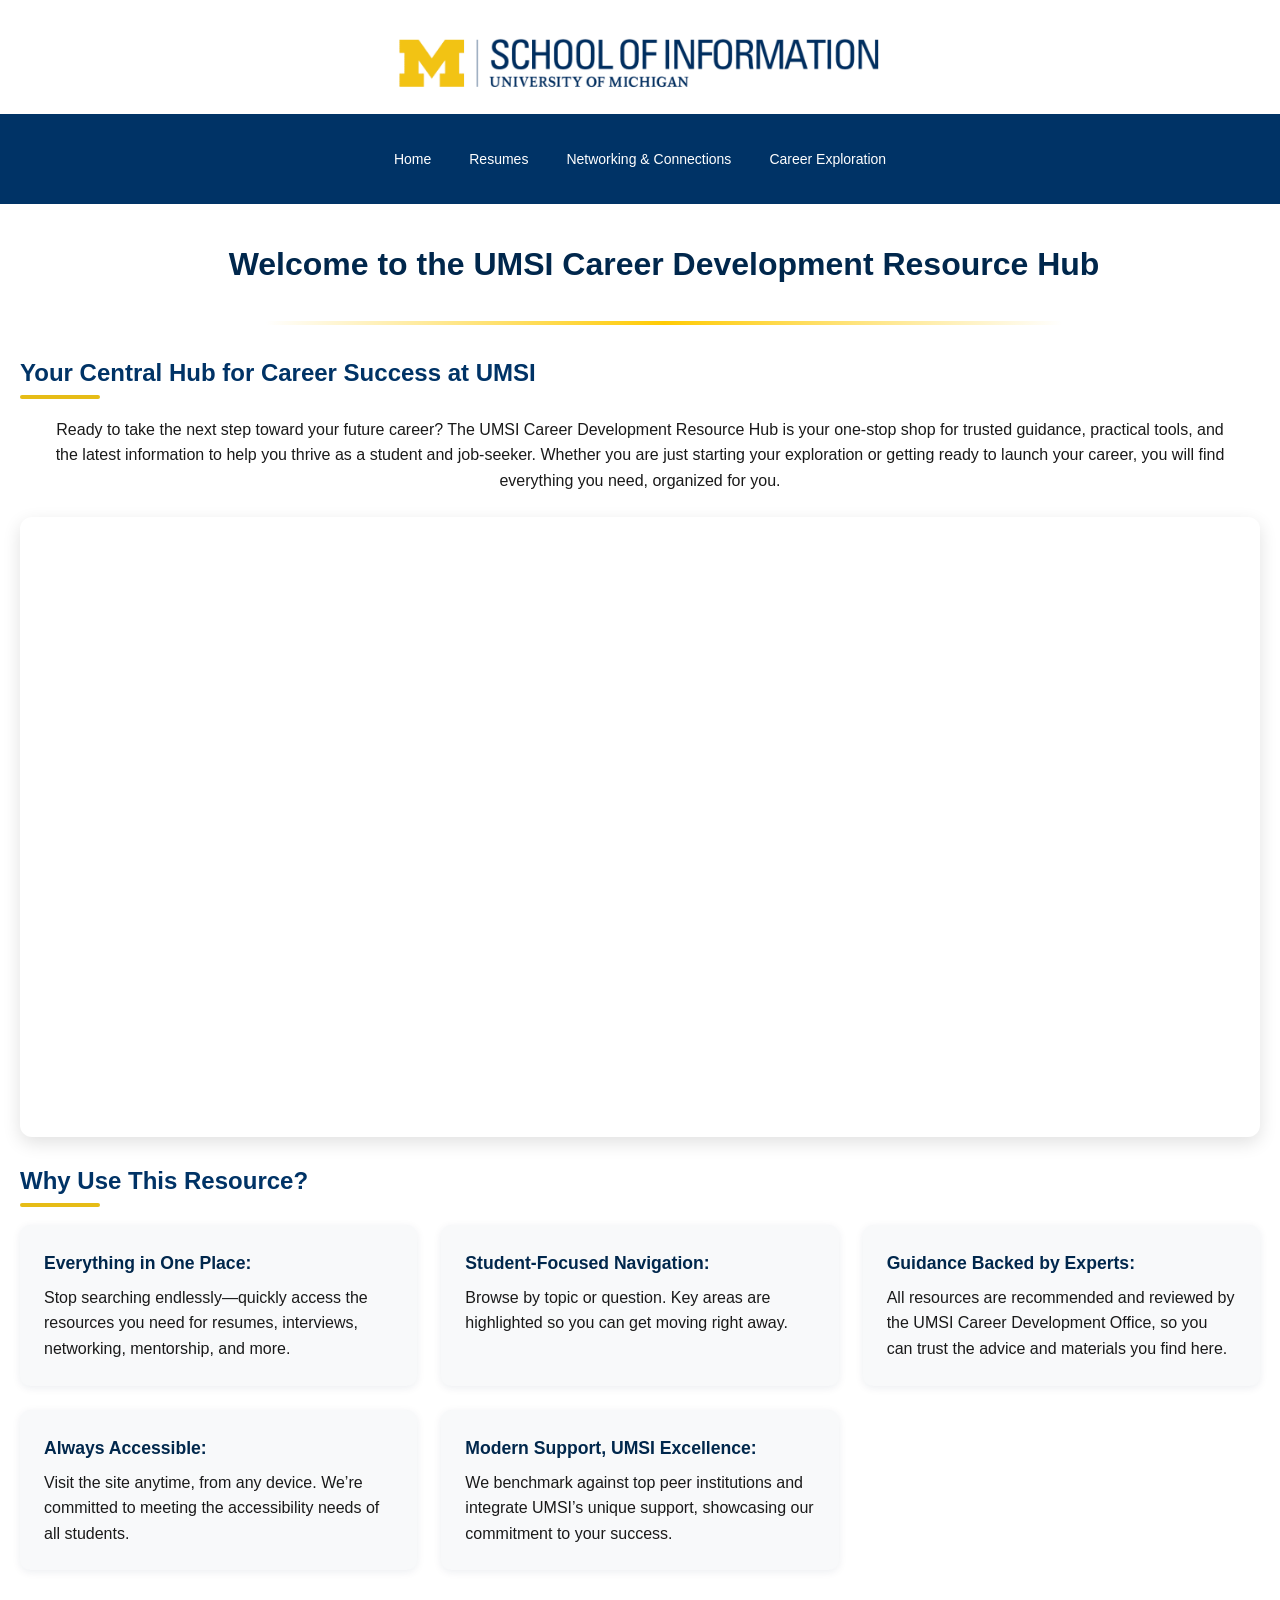
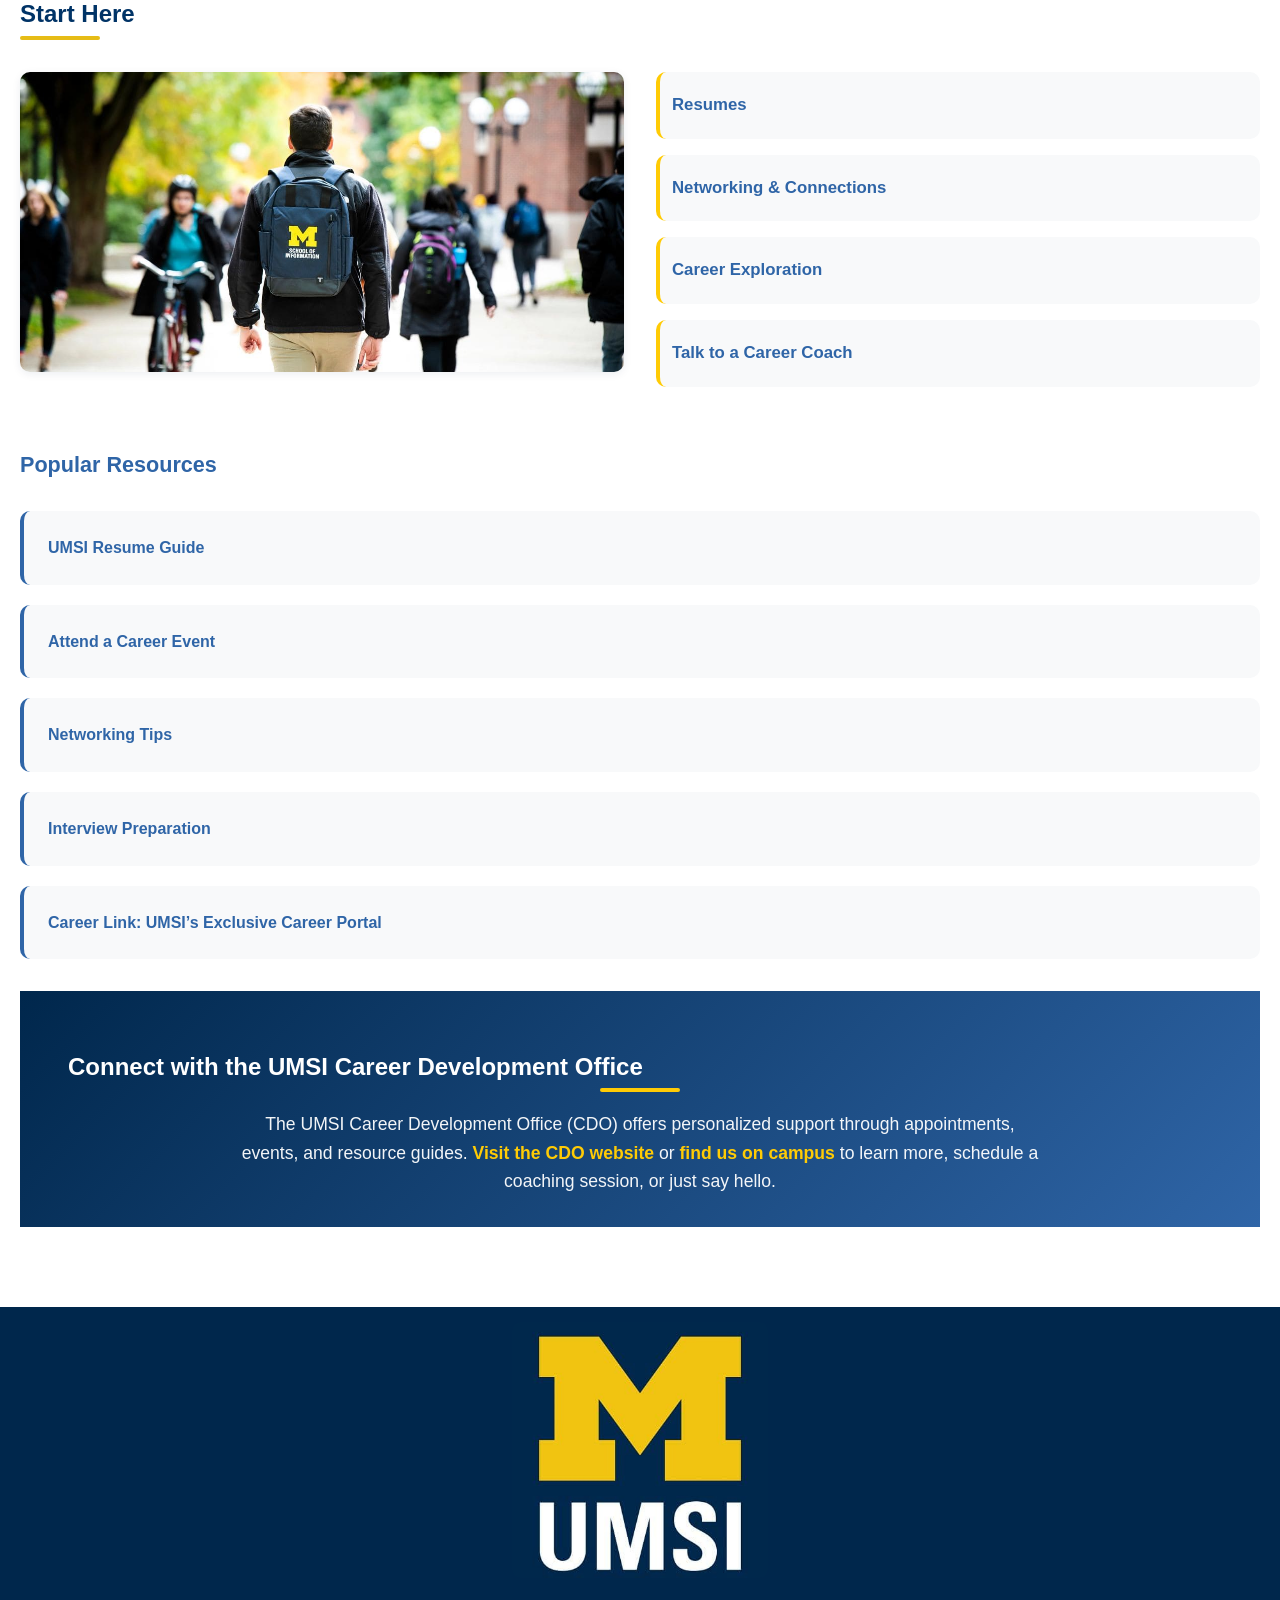
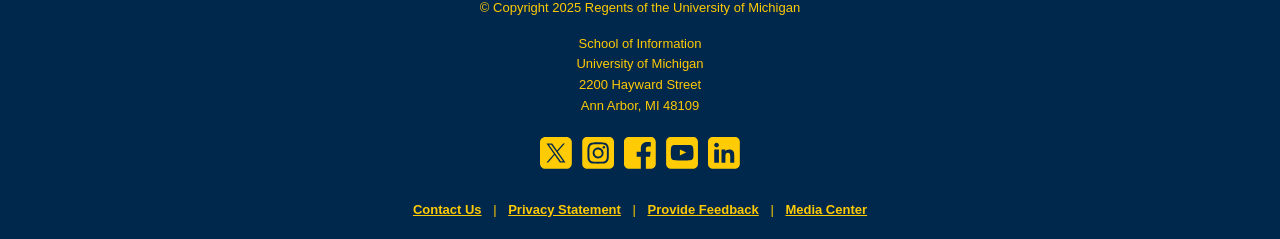
==== commit 3a678c29: "Add files via upload" ====
--- a/index.html
+++ b/index.html
@@ -42,12 +42,11 @@
         title="YouTube video player" 
         allow="accelerometer; autoplay; clipboard-write; encrypted-media; gyroscope; picture-in-picture; web-share"
         referrerpolicy="strict-origin-when-cross-origin" allowfullscreen></iframe>
-    </section></div>
+      </div>
+    </section>
 
     <section>
-      <h2>Why Use This Resource?</h2>
-
-
+  <h2 class="info-piece">Why Use This Resource?</h2>
       <ul>
         <li><strong>Everything in One Place:</strong> Stop searching endlessly—quickly access the resources you need for
           resumes, interviews, networking, mentorship, and more.</li>
@@ -75,9 +74,8 @@
               Coach</a></li>
         </ul>
       </div>
-      <div>
-        <h3>Most Popular Resources</h3>
-        <div class="popular-resources-grid">
+      <h3>Popular Resources</h3>
+      <div class="popular-resources-grid">
         <ul>
           <li><a href="https://docs.google.com/document/d/1_1GfDJyVGIgE82MZjVhuWT_aB_2Hcj1NN62FUCXoR_o/edit?tab=t.0"
               target="_blank">UMSI Resume Guide</a></li>
@@ -93,7 +91,7 @@
         </ul>
       </div>
     </section>
-    <section>
+    <section id="connect">
       <h2>Connect with the UMSI Career Development Office</h2>
       <p>
         The UMSI Career Development Office (CDO) offers personalized support through appointments, events, and resource
--- a/style.css
+++ b/style.css
@@ -4,38 +4,67 @@
 
 /*****************************************************************************
 /* restoration styling added by chatgpt version 5.0 */
-/* added html5reset.css after making styling edits -- had to add restoration styling 
+/* added html5reset.css after making styling edits -- added restoration styling 
 ******************************************************************************/
 html,
 body {
     margin: 0;
     padding: 0;
-    font-family: Times, serif;
+    font-family: 'Segoe UI', Tahoma, Geneva, Verdana, sans-serif;
     font-size: 16px;
-    line-height: 1.4;
-    color: #000;
-    background-color: #fff;
+    line-height: 1.6;
+    color: #1a1a1a;
+    background-color: white;
+}
+
+h1, h2, h3, h4, h5, h6 {
+    font-weight: 700;
+    line-height: 1.3;
+    margin-top: 0;
+    color: #00274C;
 }
 
 h1 {
     font-size: 2em;
-    margin: 0.67em;
+    margin-bottom: 1.5rem;
 }
 
 h2 {
     font-size: 1.5em;
     margin: 0.75em 0;
+    position: relative;
+    padding-bottom: 1rem;
+}
+
+h2::after {
+    content: '';
+    position: absolute;
+    bottom: 0;
+    left: 0;
+    width: 80px;
+    height: 4px;
+    background: #e6bc16;
+    border-radius: 2px;
 }
 
 h3 {
-    font-size: 1.17em;
+    font-size: 1.35em;
     margin: 1em 0;
+    color: #2F65A7;
+    font-weight: 700;
+}
+
+h2, h3 {
+    text-align: left;
 }
 
 p {
-    margin: 1em 0;
-}
-
+    margin: 0 0 1.5rem;
+    padding-left: 25px;
+    padding-right: 25px;
+}
+
+/* lists */
 ul,
 ol {
     padding-left: 40px;
@@ -46,20 +75,27 @@
     color: #1a4fb4;
     text-decoration: underline;
     font-weight: bold;
-    transition: color 0.2s;
-}
-
-a:hover, a:focus {
-    color: #FFCB05;
-    text-decoration: underline;
-}
-
+}
+
+/* images */
 img {
     display: block;
     max-width: 100%;
     height: auto;
-}
-
+    border-radius: 8px; 
+}
+
+/* Specific utility: make certain images fill the content width and stay centered */
+.career-prep .options .data{
+    display: block;
+    width: 100%;
+    max-width: 100%;
+    height: auto;
+    margin: 0 auto;
+    border-radius: 8px;
+}
+
+/* tables */
 table {
     border-collapse: collapse;
     width: 100%;
@@ -71,10 +107,10 @@
     text-align: left;
     border-bottom: 1px solid #ddd;
 }
-
-/* end of citedcode */
-
-/* skip to main styling */
+/************ end of citedcode **************/
+
+/* skip to main */
+/* appears when tab */
 .skip {
     position: absolute;
     left: -9999px;
@@ -99,10 +135,14 @@
     padding: 12px 20px;
 }
 
+/* navigation */
 nav {
     background-color: #003366;
-    padding: 15px 0;
+    padding: 20px 0;
     text-align: center;
+    position: sticky;
+    top: 0;
+    z-index: 1000;
 }
 
 nav ul {
@@ -112,43 +152,36 @@
     list-style: none;
     padding: 0;
     margin: 0;
+    flex-wrap: wrap;
 }
 
 nav ul li {
-    margin: 0 10px;
+    margin: 0 5px;
 }
 
 nav ul li a {
     color: #fff;
     text-decoration: none;
-    font-weight: bold;
-    padding: 10px 12px;
+    font-weight: 500;
+    padding: 12px 12px;
     font-size: 14px;
-    border-radius: 5px;
-}
-
-nav ul li a:hover {
-    background-color: #f0f0f0;
-    color: #003366;
-}
-
-/* Header h1 Styles */
-header {
-    background-color: transparent;
-    text-align: center;
-    padding: 0;
-    margin: 0;
-}
-
-header h1 {
-    color: #2F65A7;
-    text-align: center;
-    margin: 30px 20px;
-    text-decoration: underline;
-    text-decoration-color: #FFCB05;
-}
-
-
+    border-radius: 8px;
+    display: inline-block;
+    border: 2px solid transparent
+}
+
+nav ul li a:hover::after,
+nav ul li a:focus::after {
+    width: 100%;
+}
+
+nav ul li a:hover,
+nav ul li a:focus {
+    background: #ffffff1a;
+    color: #FFCB05;
+}
+
+/* top banner */
 header img {
     display: block;
     width: 90%;
@@ -157,16 +190,58 @@
     padding: 1rem 0;
 }
 
+header h1 {
+    text-align: center;
+    padding: 2.5rem 1.5rem 2rem;
+    margin: 0 auto;
+    background: #ffffff;
+    position: relative;
+    width: 100%;
+    display: block;
+}
+
+header h1::after {
+/**********cited from claude Sonnet 4.5*//* yelow gradient line under h1 *********************/ 
+    content: '';
+    transform: translateX(-50%);
+    background: linear-gradient(to right, transparent, #FFCB05, transparent);
+    position: absolute;
+/* end of cited code */
+    bottom: -8px;
+    left: 50%;
+    width: 60%;
+    height: 4px;
+    border-radius: 2px;
+}
+
+/* main content */
+.intro_text {
+    text-align: center;
+}
+
 main {
     margin: 30px 20px;
-}
-
+    
+}
+
+main section h2 {
+    text-align: left;
+    font-weight: 700;
+    color:#003366;
+    border-radius: 100px;
+    padding-top: 10px;
+    padding-bottom: 10px;
+}
+
+/* video container */
 .video-container {
     position: relative;
     width: 100%;
     padding-bottom: 50%;
     height: 0;
     overflow: hidden;
+    border-radius: 12px; 
+    box-shadow: 0 6px 18px #0000001f;
 }
 
 .video-container iframe {
@@ -179,77 +254,271 @@
 }
 
 /* --- START HERE GRID --- */
-
-/* Responsive grid for start-here and popular-resources */
-.start-here-grid,
+.start-here-grid {
+    display: grid;
+    grid-template-columns: 1fr; /*this is single column layout */
+    gap: 1.5rem;
+    align-items: start;
+    margin: 2rem 0;
+}
+
+/* media query large view - tablet/desktop */
+/* move the start here and popular resources side by side */
+@media (min-width: 1024px) {
+    .start-here-grid {
+    grid-template-columns: repeat(2, 1fr); /* two equal columns and two rows */
+    grid-template-rows: repeat(2, auto);
+    gap: 2rem;
+    align-items: start;
+    margin: 2rem 0;
+}
+}
+.start-here-grid img {
+    width: 100%;
+    height: 300px;
+    object-fit: cover;
+    border-radius: 10px;
+    box-shadow: 0 2px 8px #00274c14;
+}
+
+.start-here-grid ul {
+    list-style: none;
+    padding: 0;
+    margin: 0;
+    display: grid;
+    gap: 1rem;
+}
+
+.start-here-grid li {
+    background: #F8F9FA;
+    border-radius: 10px;
+    border-left: 4px solid #FFCB05;
+    transition: all 0.3s ease;
+    margin-bottom: 0;
+    padding: 20px 0;
+}
+
+.start-here-grid li:hover {
+    border-left-color: #2F65A7;
+    box-shadow: 0 2px 8px #00274c14;
+    background: #efe6ff;
+}
+
+.start-here-grid li a {
+    color: #2F65A7;
+    font-weight: 600;
+    font-size: 1.05rem;
+    display: flex;
+    align-items: center;
+    text-decoration: none;
+}
+
+.start-here-grid li a::before {
+    content: '';
+    margin-right: 0.75rem;
+    color: #FFCB05;
+    font-size: 1.3rem;
+}
+
+.interest-data {
+    display: grid;
+    grid-template-columns: 1fr; /* mobile-first single column */
+    gap: 1.5rem;
+    align-items: start;
+    margin: 2rem 0;
+}
+
+.interest-data img {
+    width: 100%;
+    height: 300px;
+    object-fit: cover;
+    border-radius: 10px;
+    box-shadow: 0 2px 8px #00274c14;
+}
+
+.interest-data ul {
+    list-style: none;
+    padding: 0;
+    margin: 0;
+    display: grid;
+    gap: 1rem;
+}
+
+.interest-data li {
+    background: #F8F9FA;
+    border-radius: 10px;
+    border-left: 4px solid #FFCB05;
+    transition: all 0.3s ease;
+    margin-bottom: 0;
+    padding: 20px 0;
+}
+
+.interest-data li:hover {
+    border-left-color: #2F65A7;
+    box-shadow: 0 2px 8px #00274c14;
+    background: #efe6ff;
+}
+
+.interest-data li a {
+    color: #2F65A7;
+    font-weight: 600;
+    font-size: 1.05rem;
+    display: flex;
+    align-items: center;
+    text-decoration: none;
+}
+@media (min-width: 1024px) {
+    .interest-data {
+    grid-template-columns: repeat(2, 1fr); /* two equal columns and two rows */
+    grid-template-rows: repeat(2, auto);
+    gap: 2rem;
+    align-items: start;
+    margin: 2rem 0;
+}
+}
+
+/* Popular Resources list grid */
 .popular-resources-grid {
-    display: flex;
-    gap: 36px;
-    max-width: 1100px;
-    margin: 20px auto;
-    text-align: center;
-    align-items: center;
-}
-
-.start-here-grid img {
-    width: 250px;
-    /* max-width: 520px; */
-    height: 200px;
-    border-radius: 15px;
-}
-
-.start-here-grid ul,
+    margin: 2rem 0;
+}
+
 .popular-resources-grid ul {
     list-style: none;
-    padding-left: 0;
-    font-size: 1.05em;
-}
-
-.start-here-grid li,
+    padding: 0;
+    margin: 0;
+    display: grid;
+    grid-template-columns: 1fr;
+    gap: 1.25rem;
+}
+
 .popular-resources-grid li {
-    background: #f7f9fb;
-    border-left: 5px solid #FFCB05;
-    padding: 12px 16px;
-    margin-bottom: 12px;
+    background: #F8F9FA;
+    padding: 1.5rem;
     border-radius: 10px;
-    line-height: 1.5;
-    text-align: left;
-}
-
-.start-here-grid li:hover,
+    border-left: 4px solid #2F65A7;
+    transition: all 0.3s ease;
+    margin-bottom: 0;
+}
+
 .popular-resources-grid li:hover {
-    background: #fff7cc;
-}
-
-.start-here-grid li a,
+    background: #FFF9E6;
+    box-shadow: 0 2px 8px #00274c14;
+}
+
 .popular-resources-grid li a {
     color: #2F65A7;
-    font-weight: bold;
-}
-
-.start-here-grid li a:hover,
-.popular-resources-grid li a:hover {
-    text-decoration: underline;
-}
-
-.data-content {
-    display: flex;
-    gap: 2rem;
-    align-items: flex-start;
-}
-
-.data-content p {
-    flex: 1 1 0;
-    margin: 0 0 0 0;
-}
-
-.data-content ul {
-    flex: 1 1 0;
-    margin: 0;
-    padding-left: 1.5em;
-}
-
-/* footer styling*/
+    font-weight: 600;
+    font-size: 1rem;
+    text-decoration: none;
+}
+
+/* resume grid */
+.resume-grid img {
+    display: block;  
+    margin: 0 auto;  
+    max-width: 100%;
+    height: auto;
+    padding-top: 20px;
+    
+}
+
+/* resume resources grid */
+section > ul {
+    list-style: none;
+    padding: 0;
+    display: grid;
+    grid-template-columns: 1fr;
+    gap: 1.5rem;
+    margin: 2rem 0;
+}
+
+section > ul > li {
+    background: #F8F9FA;
+    padding: 1.5rem;
+    border-radius: 10px;
+    box-shadow: 0 2px 8px #00274c14;
+    transition: all 0.3s ease;
+    border-left: 4px solid #FFCB05;
+    margin-bottom: 0;
+}
+
+section > ul > li:hover {
+    box-shadow: 0 4px 16px #00274c1f;
+    border-left-color: #2F65A7;
+}
+
+
+section > ul > li strong {
+    display: block;
+    color: #00274C;
+    font-size: 1.1rem;
+    margin-bottom: 0.5rem;
+}
+
+/* Remove left border for list items that follow the specific .info-piece heading */
+.info-piece + ul > li,
+.resume-faq + ul > li {
+    border-left: none;
+}
+.info-piece + ul {
+    display: grid;
+    grid-template-columns: 1fr; /* single column mobile-first */
+    gap: 1rem;
+    margin: 1rem 0 0 0;
+    padding-left: 0;  
+}
+
+@media (min-width: 768px) {
+    .info-piece + ul {
+        grid-template-columns: repeat(2, 1fr);
+        gap: 1.25rem;
+    }
+}
+
+@media (min-width: 1200px) {
+    .info-piece + ul {
+        grid-template-columns: repeat(3, 1fr);
+        gap: 1.5rem;
+    }
+}
+
+/* footer banner */
+#connect {
+    background: linear-gradient(135deg, #00274C 0%, #2F65A7 100%);
+    color: #ffffff;
+    padding: 2rem 3rem;
+    text-align: center;
+}
+
+#connect h2 {
+    color: #ffffff;
+    font-weight: 600;
+}
+
+#connect h2::after {
+    background: #FFCB05;
+    left: 50%;
+    transform: translateX(-50%);
+}
+
+#connect p {
+    color: #fffffff2;
+    font-size: 1.1rem;
+    max-width: 800px;
+    margin: 0 auto;
+}
+
+#connect a {
+    color: #FFCB05;
+    font-weight: 600;
+    text-decoration: none;
+}
+
+#connect a:hover {
+    color: #356df8;
+}
+
+/* footer */
 .brand {
     display: block;
     margin-left: auto;
@@ -279,9 +548,7 @@
     margin-bottom: 20px;
 }
 
-/*icons*/
-/* Social media icon group smaller size */
-/* Social media icon group smaller size and centered */
+/*icons/* Social media icon group smaller size and centered */
 .social-media-icon-group {
     margin-bottom: 20px;
     fill: #FFCB05;
@@ -295,9 +562,9 @@
     height: 32px;
 }
 
-/* sublinks*/
+/* footerlinks*/
 .footer-links a {
     margin: 0 8px;
     padding: 4px 0;
     display: inline-block;
-}+}
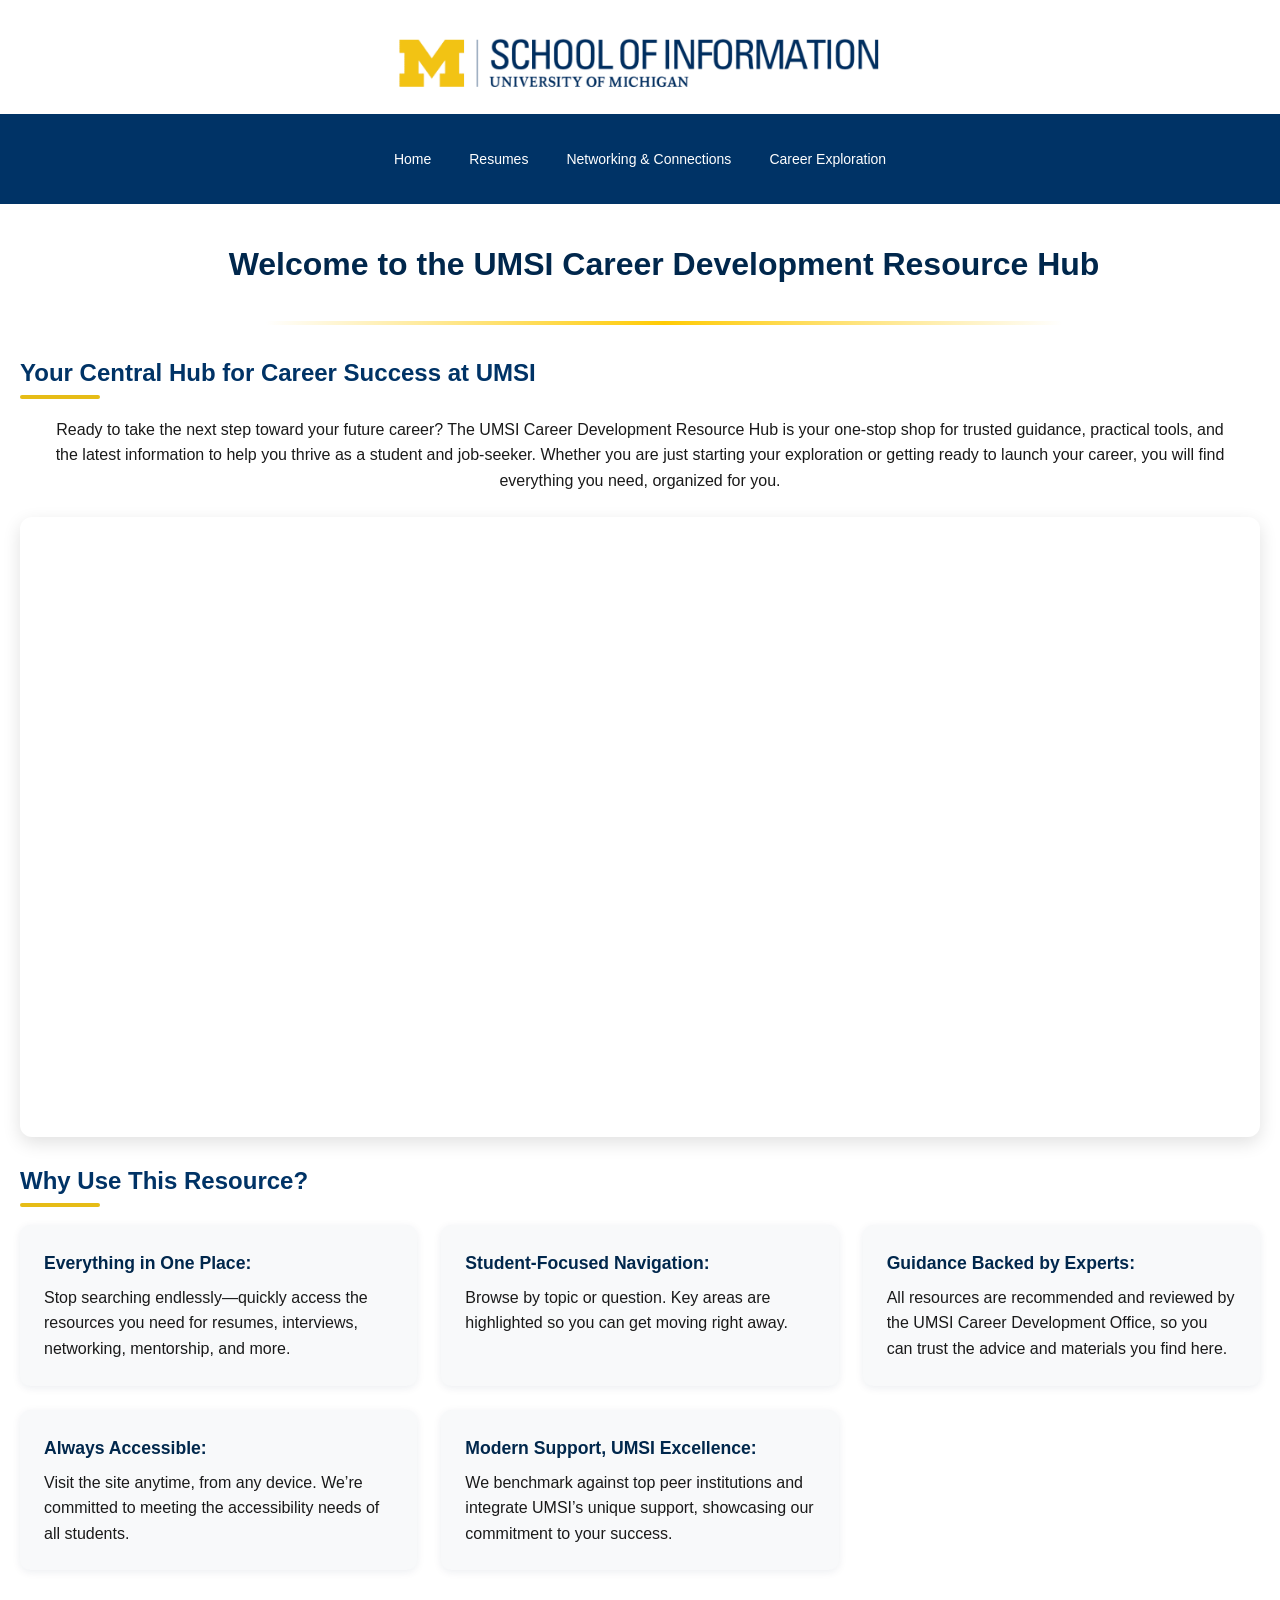
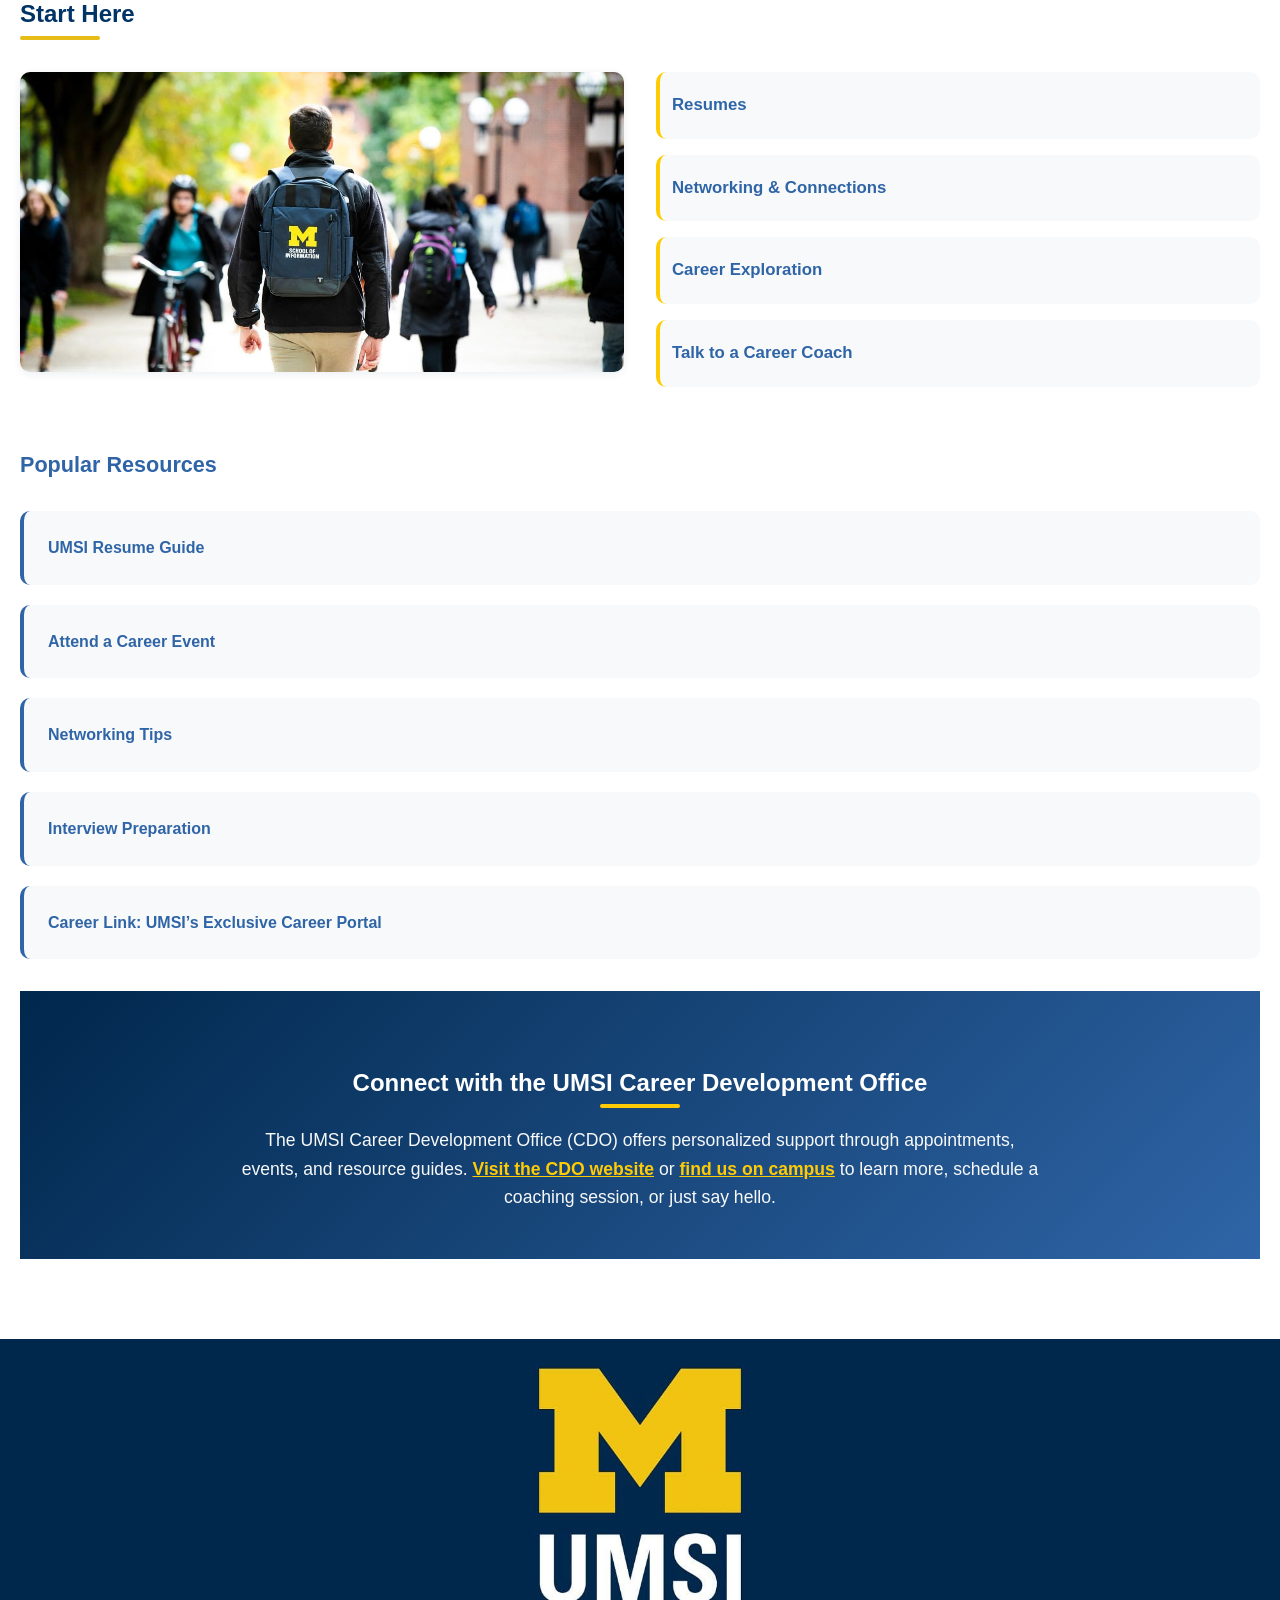
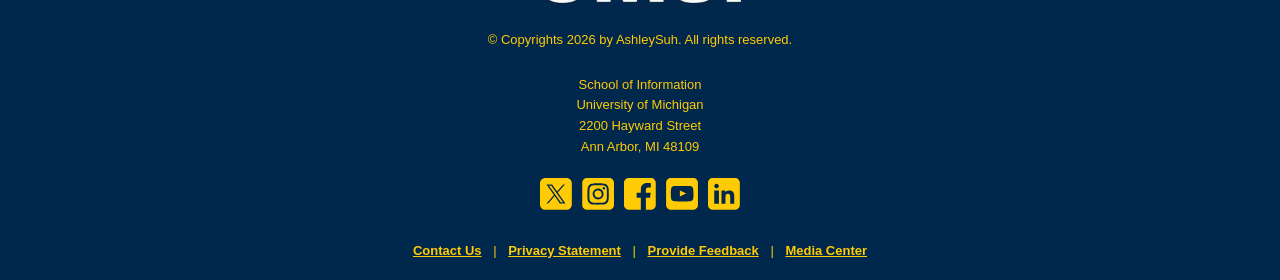
==== commit edfc1ebe: "Add files via upload" ====
--- a/index.html
+++ b/index.html
@@ -92,7 +92,7 @@
       </div>
     </section>
     <section id="connect">
-      <h2>Connect with the UMSI Career Development Office</h2>
+      <h2 class="connect">Connect with the UMSI Career Development Office</h2>
       <p>
         The UMSI Career Development Office (CDO) offers personalized support through appointments, events, and resource
         guides. <a href="https://umich.instructure.com/courses/137916" target="_blank">Visit the CDO website</a> or <a
@@ -115,9 +115,12 @@
       <div class="l-3up--2">
 
         <div class="copyright-and-links">
-          © Copyright <span class="copyright-and-links--date">2025</span> Regents of the University of Michigan
-        </div>
-
+          <p>© Copyrights <span id="year"></span> by AshleySuh. All rights reserved.</p>
+        </div>
+      <!-- updates the year using Javascript -->
+      <script>
+      document.getElementById("year").innerHTML = new Date().getFullYear();
+      </script>
         <div class="footer--address">
           School of Information<br>
           University of Michigan<br>
@@ -127,10 +130,6 @@
       </div>
 
       <div class="l-3up--3">
-
-
-
-
         <div class="social-media-icon-group">
           <a href="https://twitter.com/umsi" class="social-media-icon" 
             title="University of Michigan School of Information X (opens in a new window)" target="_blank"
--- a/style.css
+++ b/style.css
@@ -1,8 +1,7 @@
 /* Navigation Styles */
 /* linked in index.html */
 /* linked in <head> as <link rel="stylesheet" href="style.css"> */
-
-/*****************************************************************************
+/***************************************************************************
 /* restoration styling added by chatgpt version 5.0 */
 /* added html5reset.css after making styling edits -- added restoration styling 
 ******************************************************************************/
@@ -85,6 +84,10 @@
     border-radius: 8px; 
 }
 
+.options + p {
+    margin-top: 1.5rem; 
+}
+
 /* Specific utility: make certain images fill the content width and stay centered */
 .career-prep .options .data{
     display: block;
@@ -369,7 +372,7 @@
 }
 @media (min-width: 1024px) {
     .interest-data {
-    grid-template-columns: repeat(2, 1fr); /* two equal columns and two rows */
+    grid-template-columns: repeat(2, 1fr); 
     grid-template-rows: repeat(2, auto);
     gap: 2rem;
     align-items: start;
@@ -483,16 +486,20 @@
 }
 
 /* footer banner */
+.connect {
+    text-align: center;
+}
+
 #connect {
     background: linear-gradient(135deg, #00274C 0%, #2F65A7 100%);
     color: #ffffff;
-    padding: 2rem 3rem;
-    text-align: center;
+    padding: 3rem 4rem;
 }
 
 #connect h2 {
     color: #ffffff;
     font-weight: 600;
+    align-items: center;
 }
 
 #connect h2::after {
@@ -502,7 +509,8 @@
 }
 
 #connect p {
-    color: #fffffff2;
+    color: #F8F9FA;
+    text-align: center;
     font-size: 1.1rem;
     max-width: 800px;
     margin: 0 auto;
@@ -511,7 +519,7 @@
 #connect a {
     color: #FFCB05;
     font-weight: 600;
-    text-decoration: none;
+    text-decoration: underline;
 }
 
 #connect a:hover {
@@ -568,3 +576,69 @@
     padding: 4px 0;
     display: inline-block;
 }
+
+/* 404 Page Styles */
+.error-container {
+    display: grid;
+    grid-template-columns: 1fr;
+    gap: 1.5rem;
+    align-items: center;
+    text-align: center;
+    max-width: 900px;
+    margin: 0 auto;
+    padding: 3rem 1.5rem;
+    box-sizing: border-box;
+}
+
+.error-code {
+    font-size: 120px;
+    font-weight: 900;
+    margin: 0;
+    color: #2F65A7;
+    line-height: 1;
+    text-shadow: 4px 4px 0px #FFCB05;
+    animation: pulse 2s ease-in-out infinite;
+}
+
+.error-container .error-code {
+    display: inline-grid;
+    place-items: center;
+    width: 100%;
+}
+
+@media (min-width: 768px) {
+    .error-container {
+        grid-template-columns: 240px 1fr; 
+        gap: 2rem;
+        text-align: left;
+        padding: 3.5rem 2rem;
+    }
+
+    .error-container .error-code {
+        justify-self: center;
+        align-self: center;
+    }
+
+    .error-container .error-title,
+    .error-container .error-message {
+        align-self: center;
+    }
+}
+
+@keyframes pulse {
+    0%, 100% {
+        transform: scale(1);
+    }
+    50% {
+        transform: scale(1.05);
+    }
+}
+
+.error-title {
+    font-size: 2rem;
+    color: #00274C;
+    margin: 1.5rem 0 1rem;
+    font-weight: 700;
+}
+
+
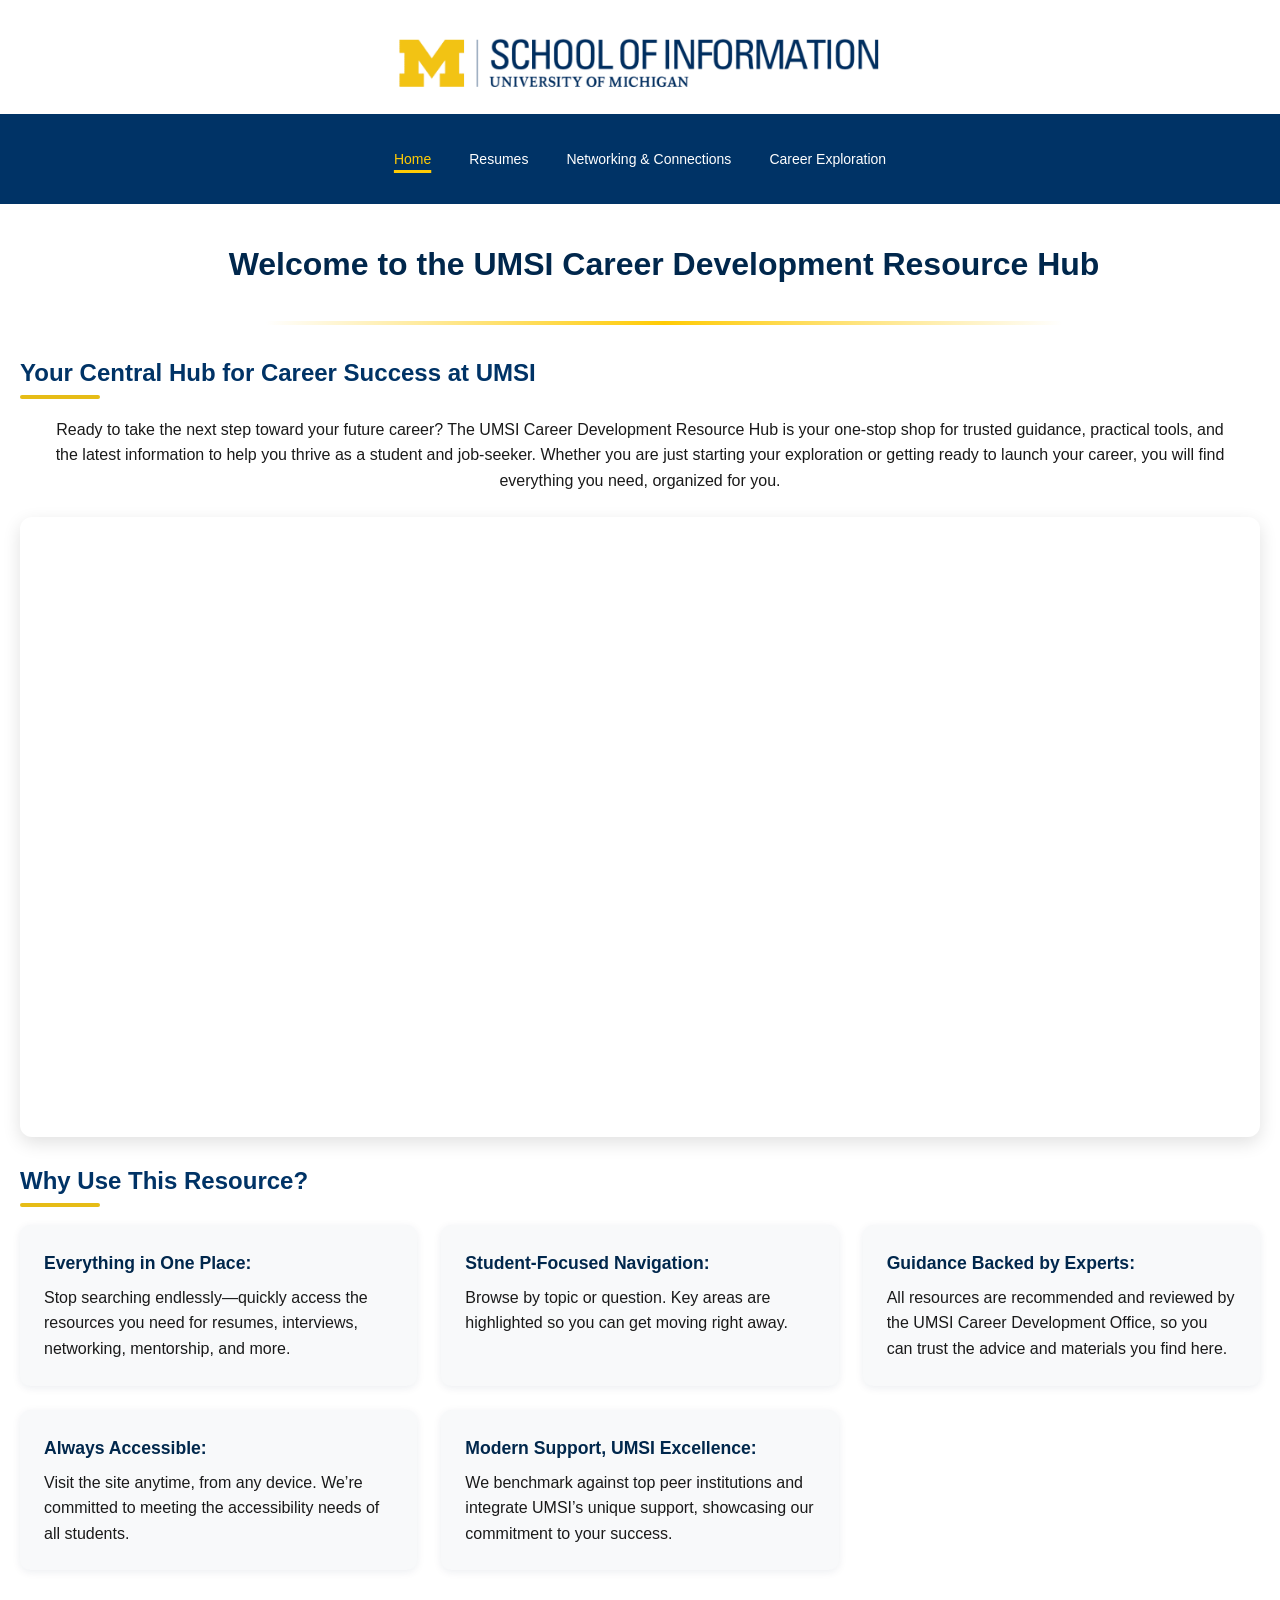
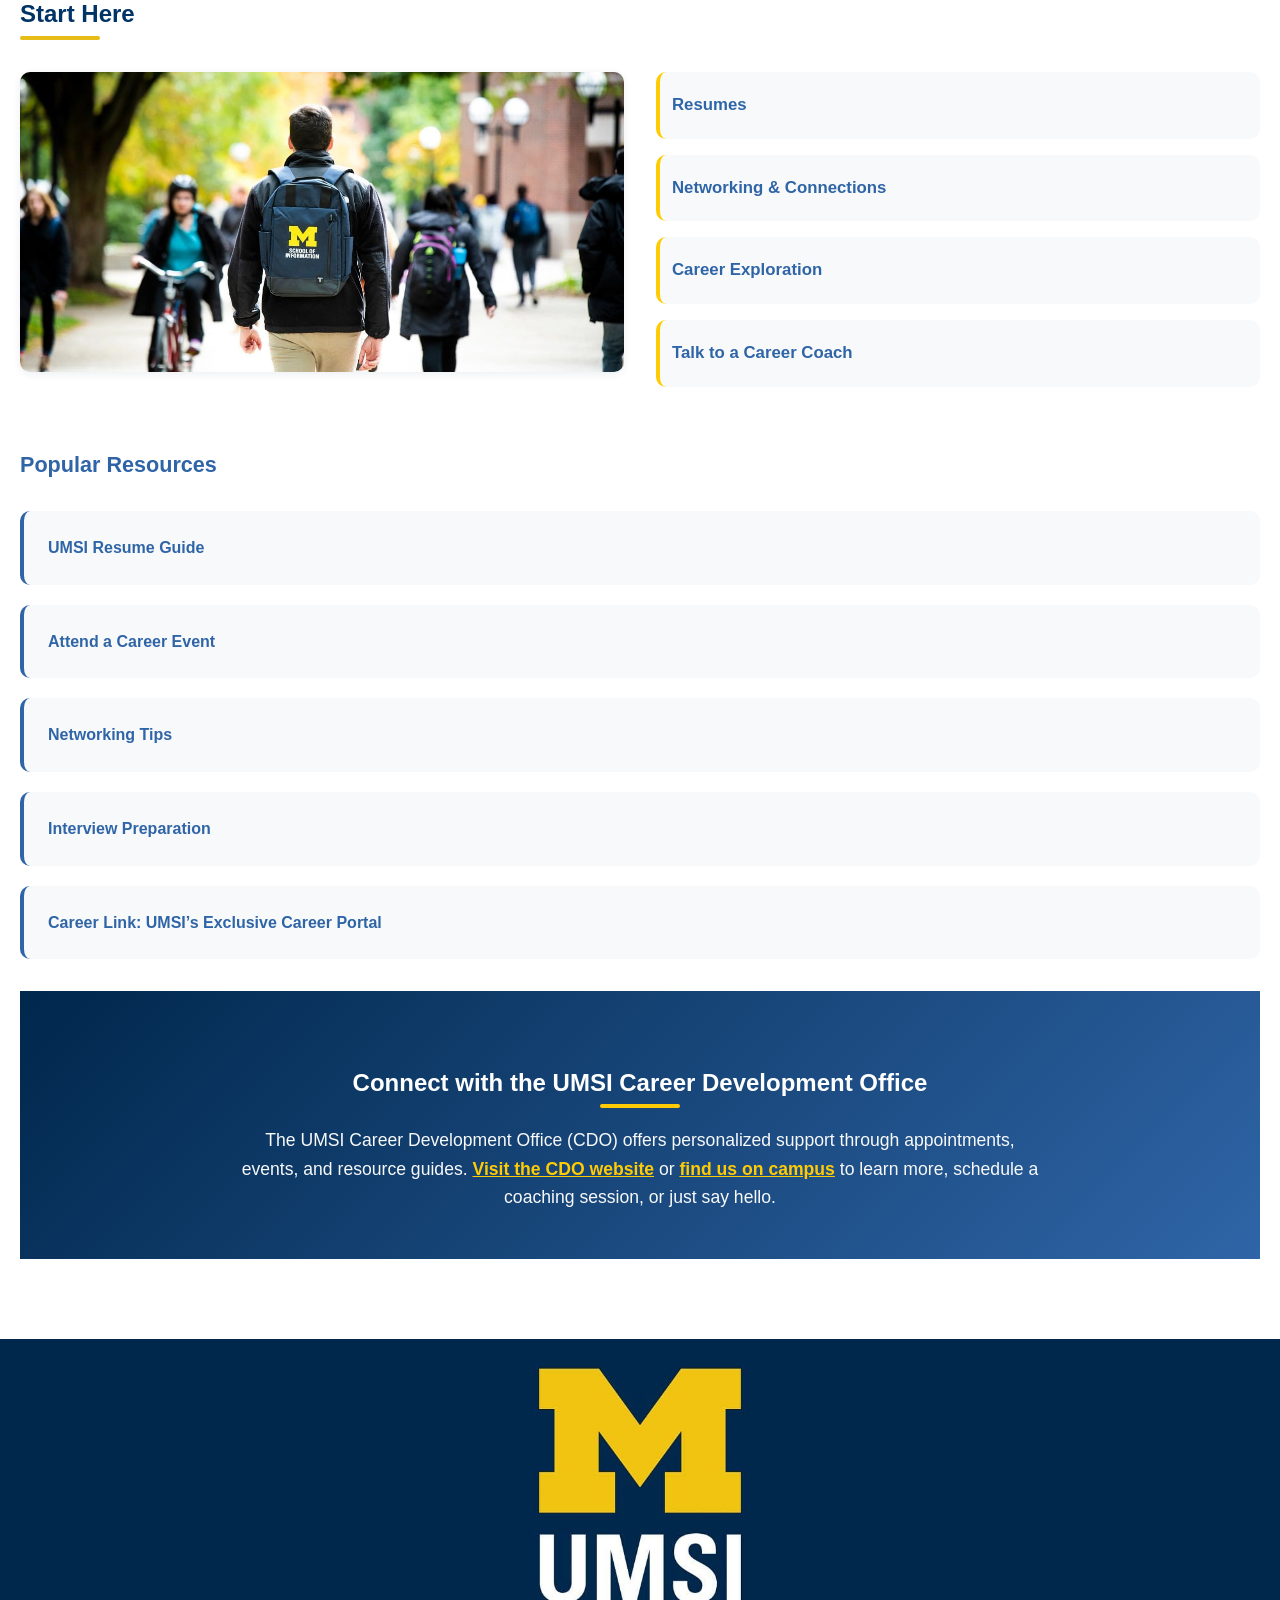
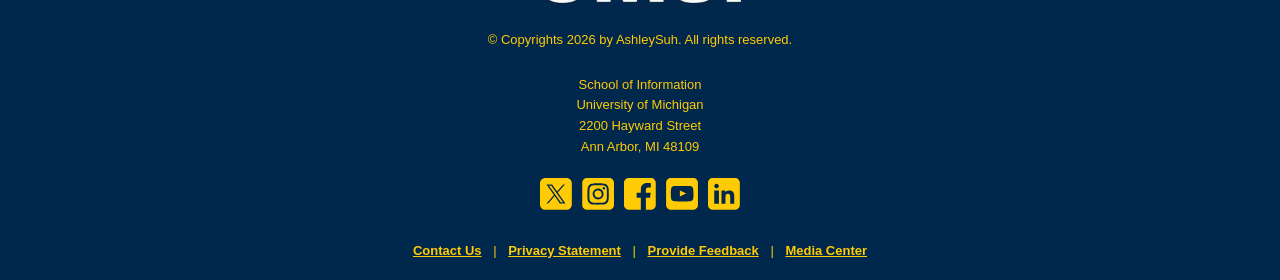
==== commit 71601e68: "Add files via upload" ====
--- a/index.html
+++ b/index.html
@@ -16,8 +16,8 @@
     <a href="#main" class="skip">Skip to Main Content</a>
     <img src="images/UMSI_LOGO.png" alt="UMSI Logo">
     <nav>
-      <ul>
-        <li><a href="index.html">Home</a></li>
+        <ul>
+        <li><a href="index.html" aria-current="page">Home</a></li>
         <li><a href="resume.html">Resumes</a></li>
         <li><a href="networking&connections.html">Networking & Connections</a></li>
         <li><a href="careerexplore.html">Career Exploration</a></li>
--- a/style.css
+++ b/style.css
@@ -88,7 +88,6 @@
     margin-top: 1.5rem; 
 }
 
-/* Specific utility: make certain images fill the content width and stay centered */
 .career-prep .options .data{
     display: block;
     width: 100%;
@@ -98,7 +97,6 @@
     border-radius: 8px;
 }
 
-/* tables */
 table {
     border-collapse: collapse;
     width: 100%;
@@ -112,8 +110,7 @@
 }
 /************ end of citedcode **************/
 
-/* skip to main */
-/* appears when tab */
+/* skip to main - appears when tab */
 .skip {
     position: absolute;
     left: -9999px;
@@ -184,6 +181,16 @@
     color: #FFCB05;
 }
 
+/* code taken from gpt-5 mini prompt: can you add a indicator styling */
+/* current page indicator */
+nav ul li a[aria-current="page"],
+nav ul li a.active {
+    text-decoration:underline;
+    text-decoration-thickness: 3px;
+    text-underline-offset: 6px;
+    color: #FFCB05; 
+}
+/* end of cited code */
 /* top banner */
 header img {
     display: block;
@@ -204,7 +211,7 @@
 }
 
 header h1::after {
-/**********cited from claude Sonnet 4.5*//* yelow gradient line under h1 *********************/ 
+/******cited from claude Sonnet 4.5*//* yelow gradient line under h1 ************/ 
     content: '';
     transform: translateX(-50%);
     background: linear-gradient(to right, transparent, #FFCB05, transparent);
